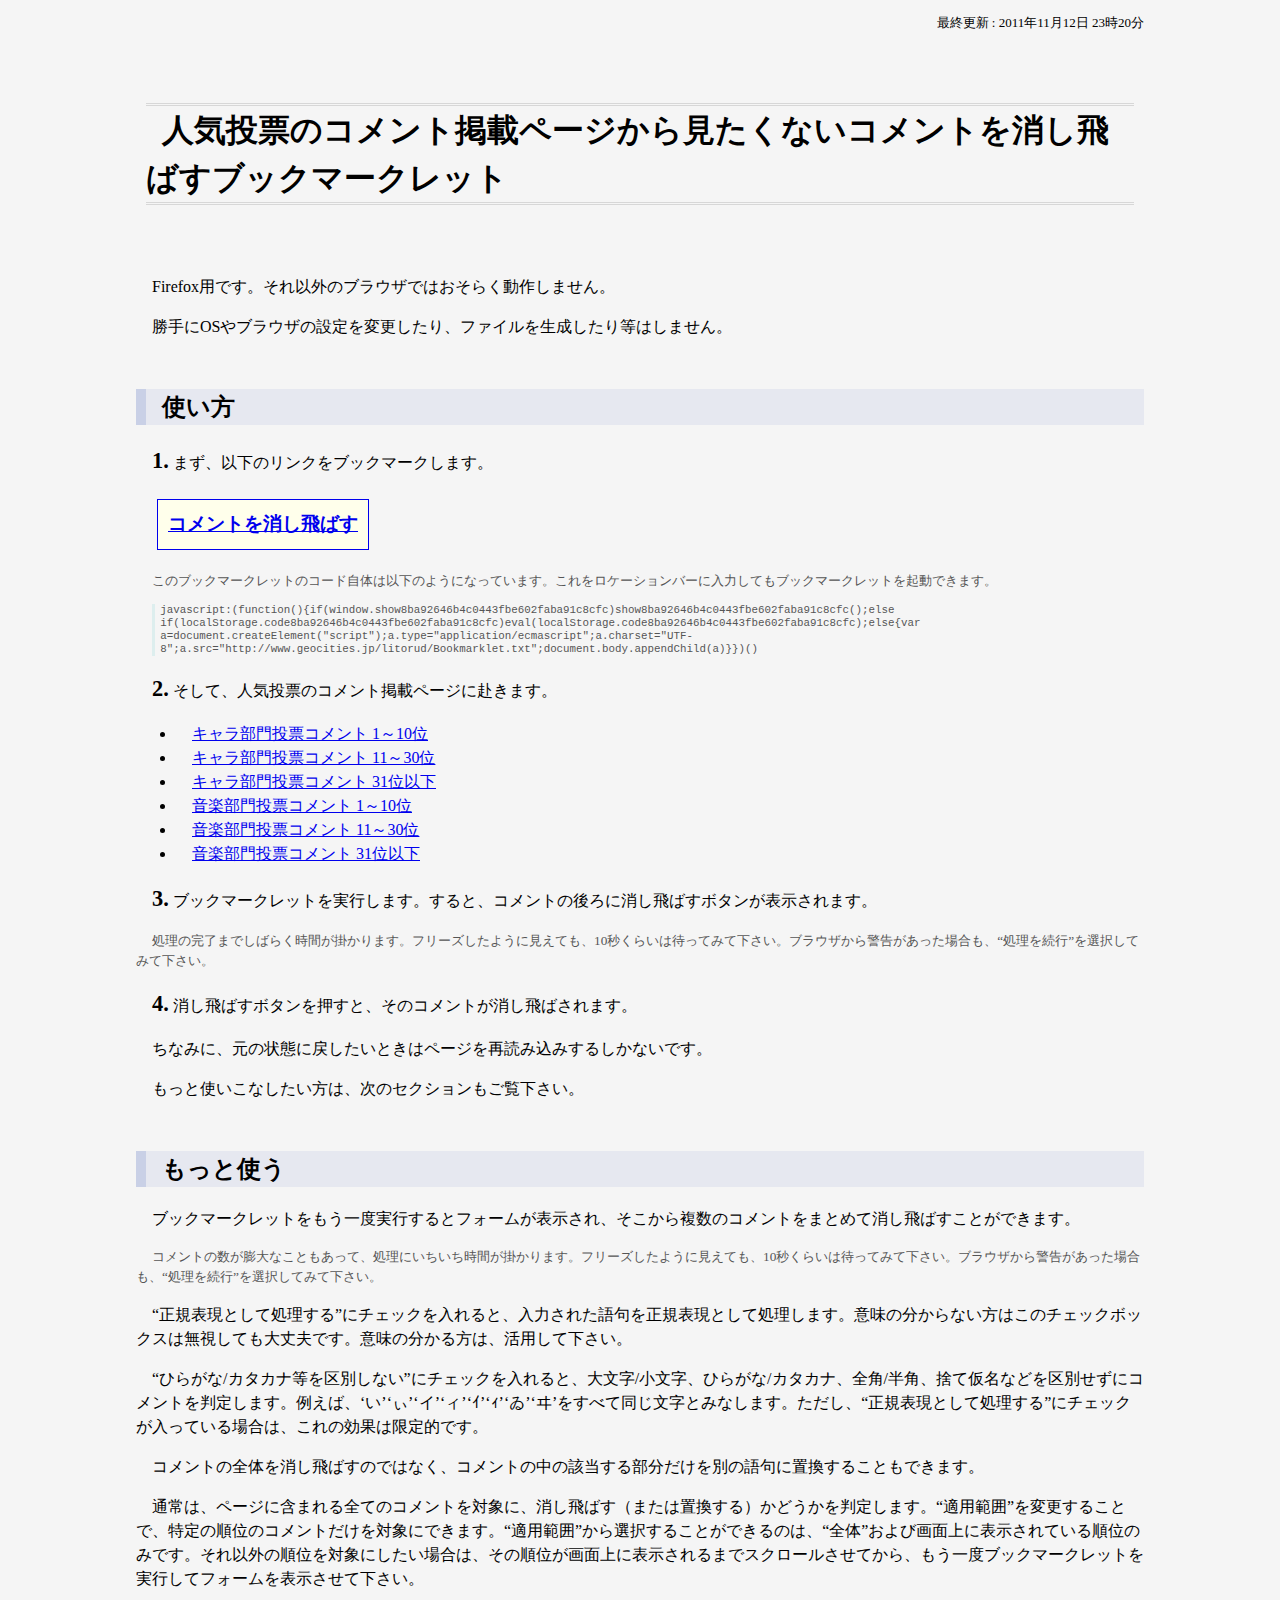
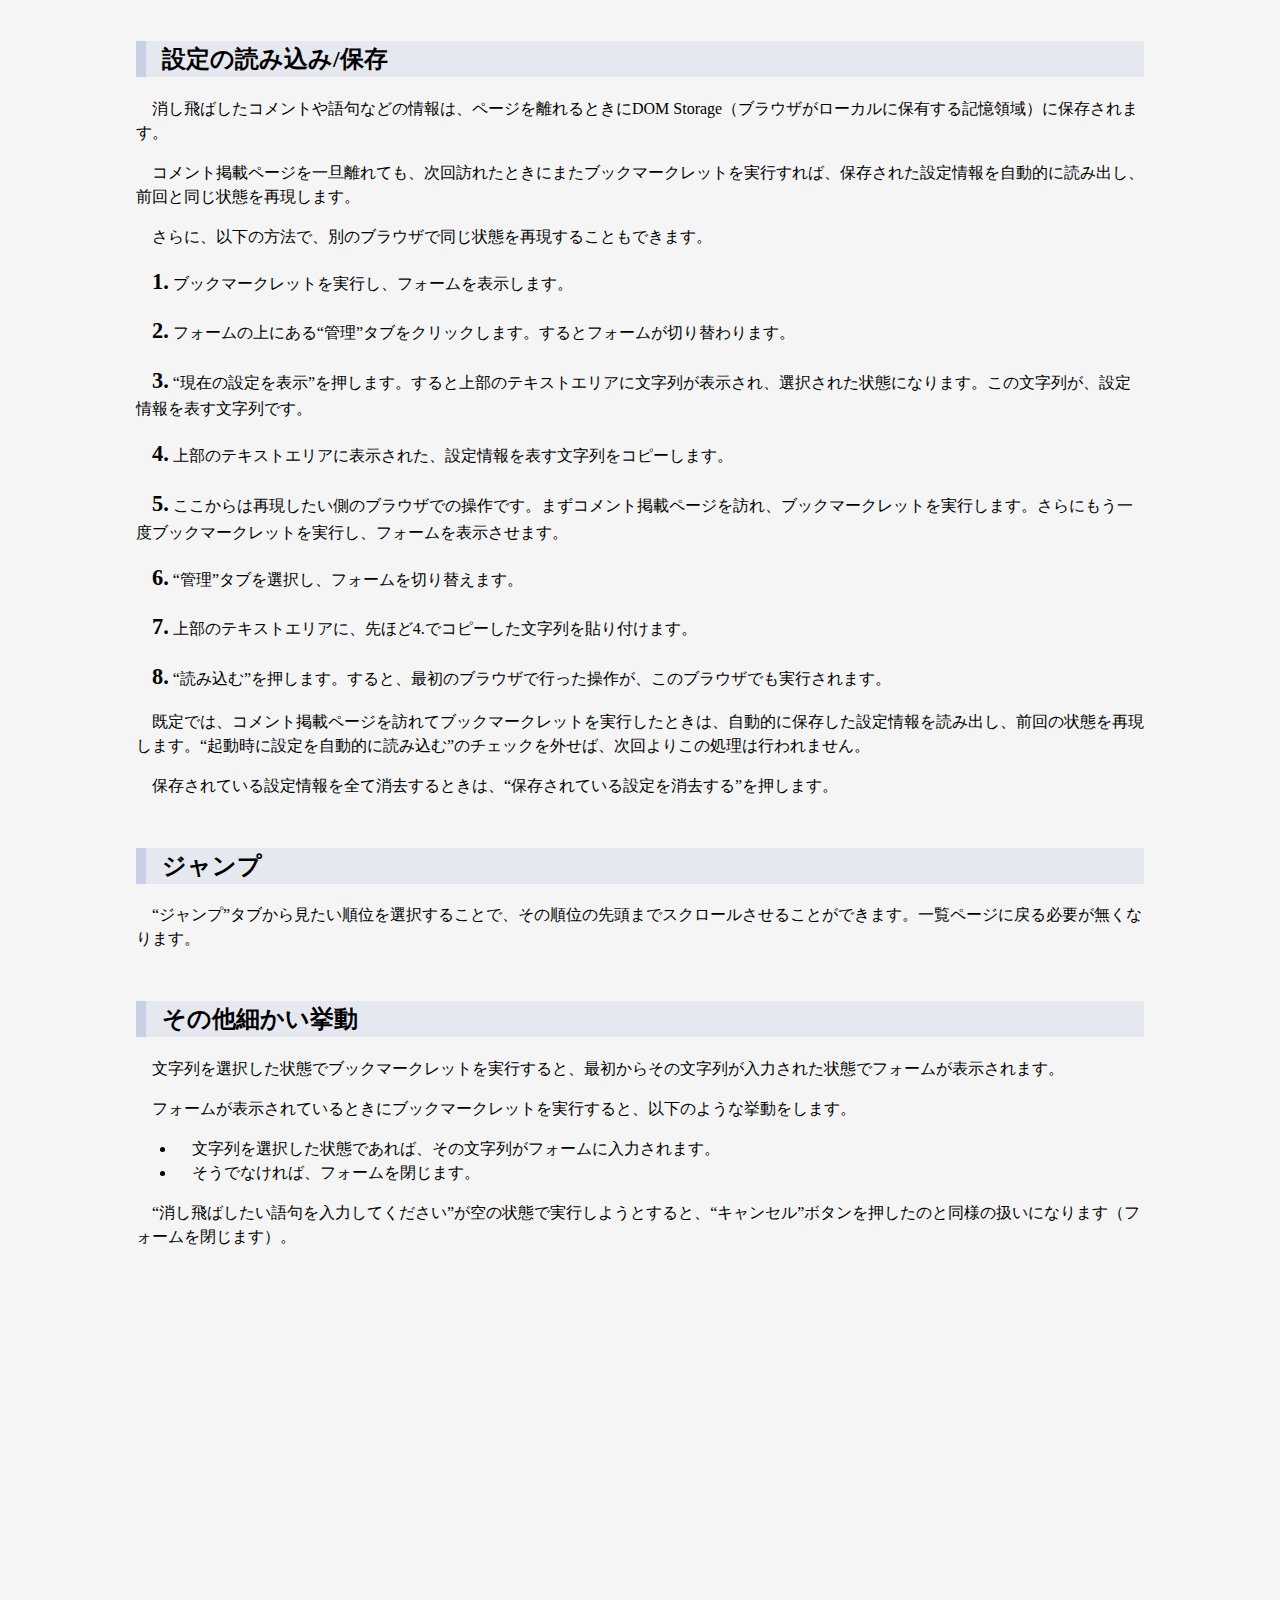
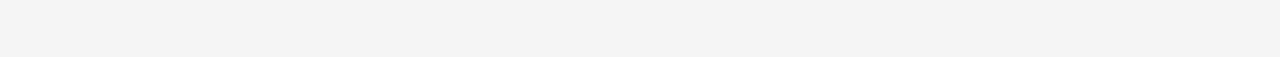
==== Bookmarklet.html @ 4fc7958c "Initial commit." ====
<!DOCTYPE html>
<meta charset="UTF-8">
<title>人気投票のコメント掲載ページから見たくないコメントを消し飛ばすブックマークレット</title>
<link rel="stylesheet" type="text/css" href="Style.css">
<link rel="icon" type="image/png" href="Icon.png">
<meta name="author" content="Itaru"/>
<p id="header">最終更新 : 2011年11月12日 23時20分</p>
<h1>人気投票のコメント掲載ページから見たくないコメントを消し飛ばすブックマークレット</h1>
<p>Firefox用です。それ以外のブラウザではおそらく動作しません。</p>
<p>勝手にOSやブラウザの設定を変更したり、ファイルを生成したり等はしません。</p>
<h2>使い方</h2>
<p class="proc">1. まず、以下のリンクをブックマークします。</p>
<p><a class="app" href="javascript:(function(){if(window.show8ba92646b4c0443fbe602faba91c8cfc)show8ba92646b4c0443fbe602faba91c8cfc();else if(localStorage.code8ba92646b4c0443fbe602faba91c8cfc)eval(localStorage.code8ba92646b4c0443fbe602faba91c8cfc);else{var a=document.createElement(&quot;script&quot;);a.type=&quot;application/ecmascript&quot;;a.charset=&quot;UTF-8&quot;;a.src=&quot;http://www.geocities.jp/litorud/Bookmarklet.txt&quot;;document.body.appendChild(a)}})()">コメントを消し飛ばす</a></p>
<div class="note">
	<p>このブックマークレットのコード自体は以下のようになっています。これをロケーションバーに入力してもブックマークレットを起動できます。</p>
	<pre>javascript:(function(){if(window.show8ba92646b4c0443fbe602faba91c8cfc)show8ba92646b4c0443fbe602faba91c8cfc();else if(localStorage.code8ba92646b4c0443fbe602faba91c8cfc)eval(localStorage.code8ba92646b4c0443fbe602faba91c8cfc);else{var a=document.createElement(&quot;script&quot;);a.type=&quot;application/ecmascript&quot;;a.charset=&quot;UTF-8&quot;;a.src=&quot;http://www.geocities.jp/litorud/Bookmarklet.txt&quot;;document.body.appendChild(a)}})()</pre>
</div>
<p class="proc">2. そして、人気投票のコメント掲載ページに赴きます。</p>
<ul>
	<li><a href="http://v.thwiki.info/vote8/result_char2a.html">キャラ部門投票コメント 1～10位</a></li>
	<li><a href="http://v.thwiki.info/vote8/result_char2b.html">キャラ部門投票コメント 11～30位</a></li>
	<li><a href="http://v.thwiki.info/vote8/result_char2c.html">キャラ部門投票コメント 31位以下</a></li>
	<li><a href="http://v.thwiki.info/vote8/result_music2a.html">音楽部門投票コメント 1～10位</a></li>
	<li><a href="http://v.thwiki.info/vote8/result_music2b.html">音楽部門投票コメント 11～30位</a></li>
	<li><a href="http://v.thwiki.info/vote8/result_music2c.html">音楽部門投票コメント 31位以下</a></li>
</ul>
<p class="proc">3. ブックマークレットを実行します。すると、コメントの後ろに消し飛ばすボタンが表示されます。</p>
<p class="note">処理の完了までしばらく時間が掛かります。フリーズしたように見えても、10秒くらいは待ってみて下さい。ブラウザから警告があった場合も、“処理を続行”を選択してみて下さい。</p>
<p class="proc">4. 消し飛ばすボタンを押すと、そのコメントが消し飛ばされます。</p>
<p>ちなみに、元の状態に戻したいときはページを再読み込みするしかないです。</p>
<p>もっと使いこなしたい方は、次のセクションもご覧下さい。</p>
<h2>もっと使う</h2>
<p>ブックマークレットをもう一度実行するとフォームが表示され、そこから複数のコメントをまとめて消し飛ばすことができます。</p>
<p class="note">コメントの数が膨大なこともあって、処理にいちいち時間が掛かります。フリーズしたように見えても、10秒くらいは待ってみて下さい。ブラウザから警告があった場合も、“処理を続行”を選択してみて下さい。</p>
<p>“正規表現として処理する”にチェックを入れると、入力された語句を正規表現として処理します。意味の分からない方はこのチェックボックスは無視しても大丈夫です。意味の分かる方は、活用して下さい。</p>
<p>“ひらがな/カタカナ等を区別しない”にチェックを入れると、大文字/小文字、ひらがな/カタカナ、全角/半角、捨て仮名などを区別せずにコメントを判定します。例えば、‘い’‘ぃ’‘イ’‘ィ’‘ｲ’‘ｨ’‘ゐ’‘ヰ’をすべて同じ文字とみなします。ただし、“正規表現として処理する”にチェックが入っている場合は、これの効果は限定的です。</p>
<p>コメントの全体を消し飛ばすのではなく、コメントの中の該当する部分だけを別の語句に置換することもできます。</p>
<p>通常は、ページに含まれる全てのコメントを対象に、消し飛ばす（または置換する）かどうかを判定します。“適用範囲”を変更することで、特定の順位のコメントだけを対象にできます。“適用範囲”から選択することができるのは、“全体”および画面上に表示されている順位のみです。それ以外の順位を対象にしたい場合は、その順位が画面上に表示されるまでスクロールさせてから、もう一度ブックマークレットを実行してフォームを表示させて下さい。</p>
<h2>設定の読み込み/保存</h2>
<p>消し飛ばしたコメントや語句などの情報は、ページを離れるときにDOM Storage（ブラウザがローカルに保有する記憶領域）に保存されます。</p>
<p>コメント掲載ページを一旦離れても、次回訪れたときにまたブックマークレットを実行すれば、保存された設定情報を自動的に読み出し、前回と同じ状態を再現します。</p>
<p>さらに、以下の方法で、別のブラウザで同じ状態を再現することもできます。</p>
<p class="proc">1. ブックマークレットを実行し、フォームを表示します。</p>
<p class="proc">2. フォームの上にある“管理”タブをクリックします。するとフォームが切り替わります。</p>
<p class="proc">3. “現在の設定を表示”を押します。すると上部のテキストエリアに文字列が表示され、選択された状態になります。この文字列が、設定情報を表す文字列です。</p>
<p class="proc">4. 上部のテキストエリアに表示された、設定情報を表す文字列をコピーします。</p>
<p class="proc">5. ここからは再現したい側のブラウザでの操作です。まずコメント掲載ページを訪れ、ブックマークレットを実行します。さらにもう一度ブックマークレットを実行し、フォームを表示させます。</p>
<p class="proc">6. “管理”タブを選択し、フォームを切り替えます。</p>
<p class="proc">7. 上部のテキストエリアに、先ほど4.でコピーした文字列を貼り付けます。</p>
<p class="proc">8. “読み込む”を押します。すると、最初のブラウザで行った操作が、このブラウザでも実行されます。</p>
<p>既定では、コメント掲載ページを訪れてブックマークレットを実行したときは、自動的に保存した設定情報を読み出し、前回の状態を再現します。“起動時に設定を自動的に読み込む”のチェックを外せば、次回よりこの処理は行われません。</p>
<p>保存されている設定情報を全て消去するときは、“保存されている設定を消去する”を押します。</p>
<h2>ジャンプ</h2>
<p>“ジャンプ”タブから見たい順位を選択することで、その順位の先頭までスクロールさせることができます。一覧ページに戻る必要が無くなります。</p>
<h2>その他細かい挙動</h2>
<p>文字列を選択した状態でブックマークレットを実行すると、最初からその文字列が入力された状態でフォームが表示されます。</p>
<p>フォームが表示されているときにブックマークレットを実行すると、以下のような挙動をします。</p>
<ul>
	<li>文字列を選択した状態であれば、その文字列がフォームに入力されます。</li>
	<li>そうでなければ、フォームを閉じます。</li>
</ul>
<p>“消し飛ばしたい語句を入力してください”が空の状態で実行しようとすると、“キャンセル”ボタンを押したのと同様の扱いになります（フォームを閉じます）。</p>
---- Style.css ----
body {
	padding : 0 10% 30%;
	background-color : #f5f5f5;
	line-height : 1.5;
	text-indent : 1em;
}

footer, #header {
	font-style : normal;
	font-size : small;
	text-align : right;
}

#logo {
	max-height : 80px;
	width : 100%;
}

.fullwidth {
	width : 100%;
}

h1 {
	margin : 70px 10px;
	border-top : 3px double #d7d7d7;
	border-bottom : 3px double #d7d7d7;
}

h2 {
	margin-top : 50px;
	border-left : 10px solid #c9d0e6;
	background-color : #e6e8f0;
}

h3 {
	margin-top : 30px;
	border-bottom : thin solid #c7c7c7;
}

a:hover {
	border-top : thin solid #b3e6e6;
	border-bottom : thin solid #b3e6e6;
	background-color : #e0ffff;
	text-decoration : none;
}

.app {
	display: inline-block;
	margin : 5px;
	padding : 10px;
	border : thin solid;
	background-color : #ffffeb;
	font-size : larger;
	font-weight : bolder;
	text-indent : 0;
}

a.app:hover {
	border : thin solid;
	text-decoration : underline;
}

em {
	font-style : normal;
	font-weight : bolder;
}

strong {
	color : red;
}

dt {
	font-weight : bold;
}

hr {
	margin-top : 50px;
	margin-bottom : 50px;
}

hr.sub {
	width : 80%;
	margin-top : 30px;
	margin-bottom : 30px;
}

.note {
	color : #555;
	font-size : smaller;
}

.proc:first-letter {
	font-weight : bolder;
	font-size : 140%;
}

input[type="text"] {
	min-width : 50%
}

.draggable {
	display : inline-block;
	position : relative;
	max-width : 300px;
	padding : 5px;
	border : thin solid;
	background-color : #fffff0;
	vertical-align : top;
	cursor : move;
}

pre {
	margin-left : 1.5em;
	padding-left : 5px;
	border-left : 3px solid #dee;
	line-height : 1.2;
	white-space : pre-wrap;
	text-indent : 0;
}

code {
	font-family : "Consolas", monospaced;
}

table {
	border : thin dotted;
	border-collapse : collapse;
}

caption {
	margin-top : 50px;
	font-size : larger;
}

th, td {
	padding : 3px;
	border : thin dotted;
}

td a {
	display : block;
}

td a:hover {
	text-decoration : underline;
	border : none;
}
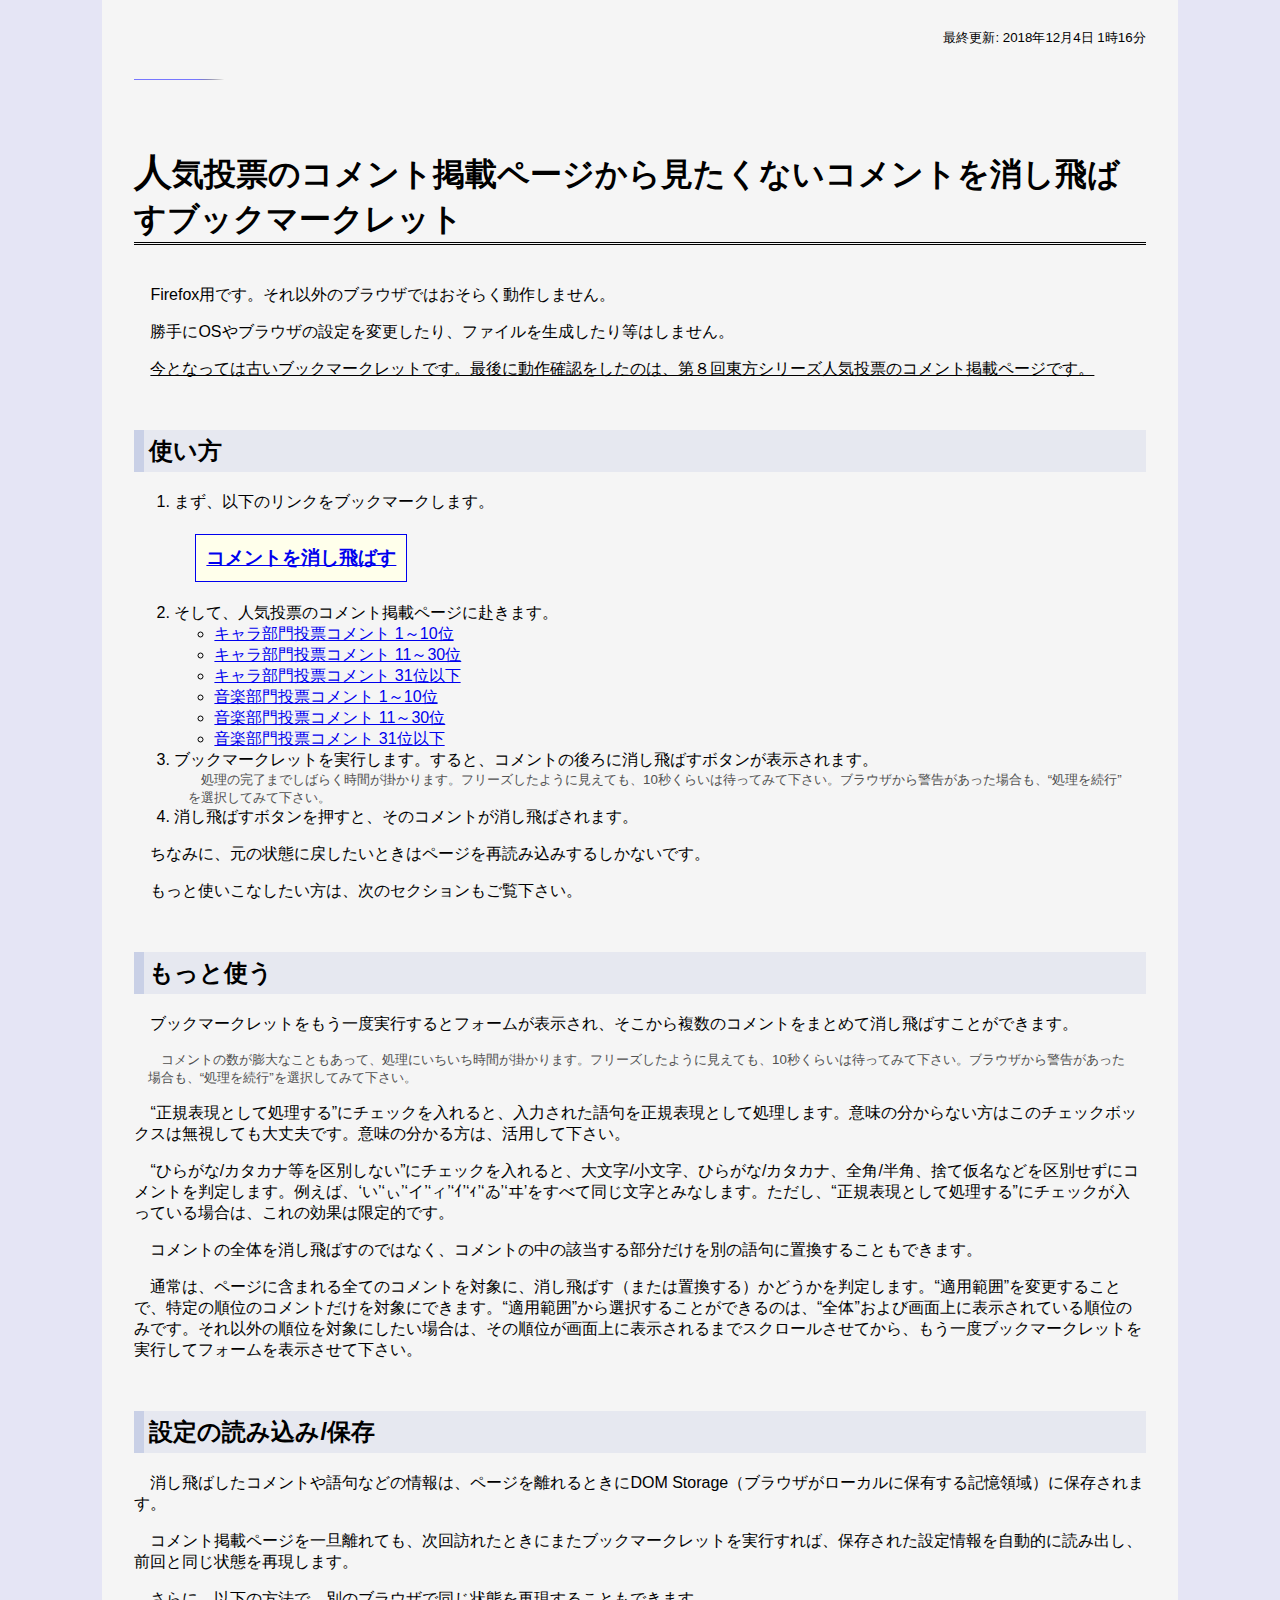
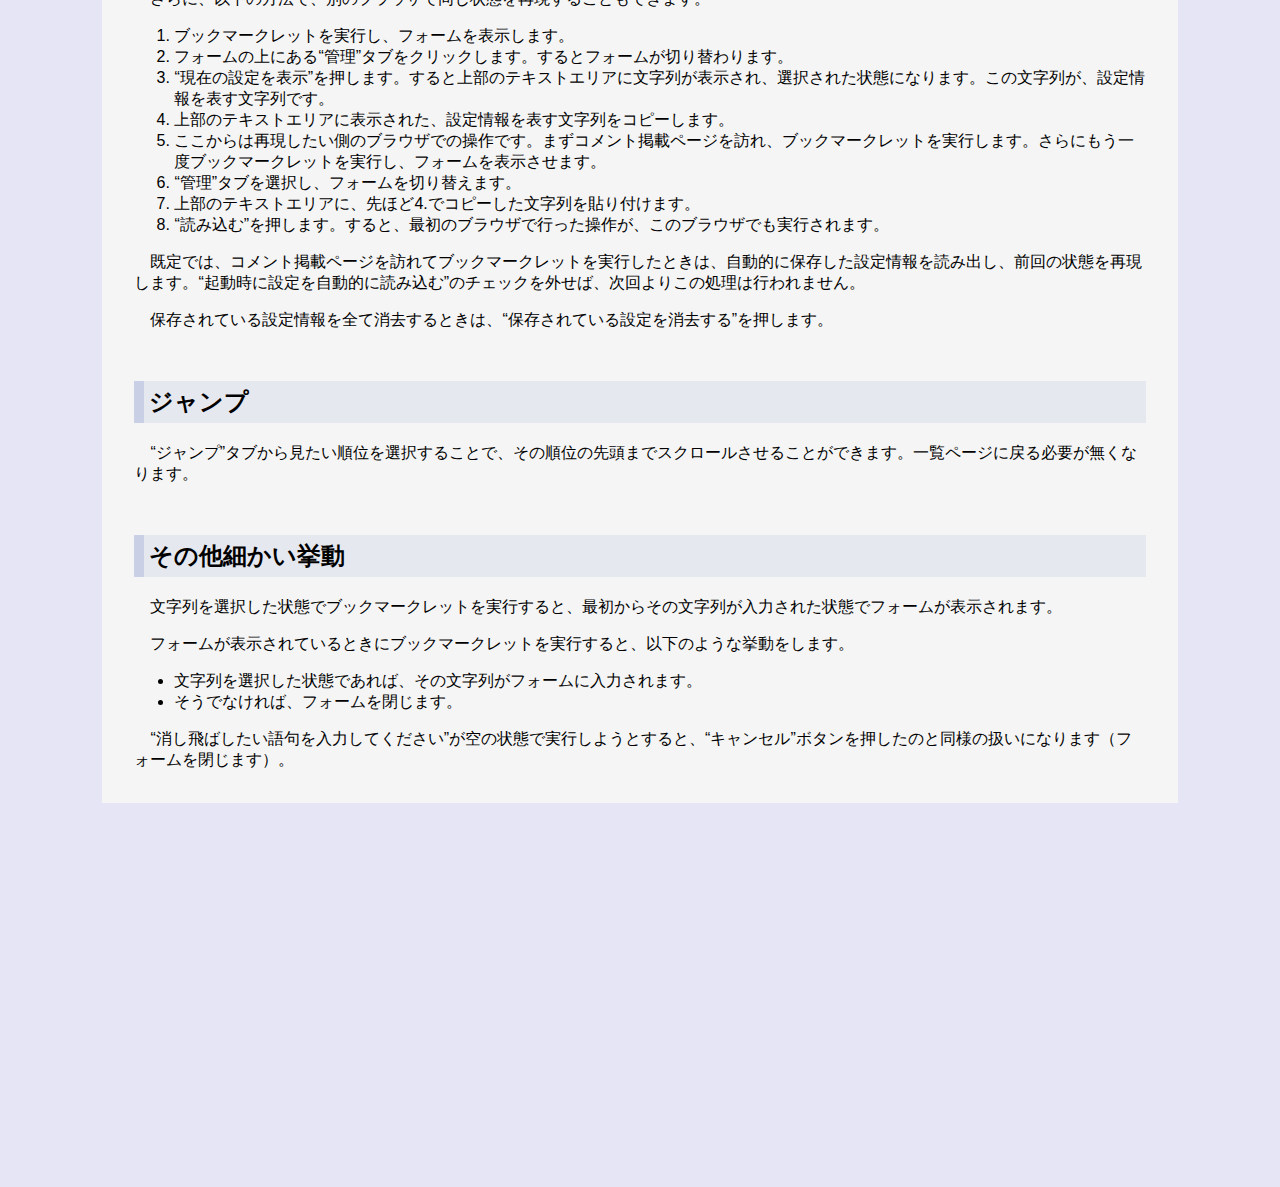
==== commit 55f3d1b9: "人気投票のコメント掲載ページから見たくないコメントを消し飛ばすブックマークレットのページへ、トップページからリンクを張りました。" ====
--- a/Bookmarklet.html
+++ b/Bookmarklet.html
@@ -1,62 +1,86 @@
 <!DOCTYPE html>
-<meta charset="UTF-8">
-<title>人気投票のコメント掲載ページから見たくないコメントを消し飛ばすブックマークレット</title>
-<link rel="stylesheet" type="text/css" href="Style.css">
-<link rel="icon" type="image/png" href="Icon.png">
-<meta name="author" content="Itaru"/>
-<p id="header">最終更新 : 2011年11月12日 23時20分</p>
-<h1>人気投票のコメント掲載ページから見たくないコメントを消し飛ばすブックマークレット</h1>
-<p>Firefox用です。それ以外のブラウザではおそらく動作しません。</p>
-<p>勝手にOSやブラウザの設定を変更したり、ファイルを生成したり等はしません。</p>
-<h2>使い方</h2>
-<p class="proc">1. まず、以下のリンクをブックマークします。</p>
-<p><a class="app" href="javascript:(function(){if(window.show8ba92646b4c0443fbe602faba91c8cfc)show8ba92646b4c0443fbe602faba91c8cfc();else if(localStorage.code8ba92646b4c0443fbe602faba91c8cfc)eval(localStorage.code8ba92646b4c0443fbe602faba91c8cfc);else{var a=document.createElement(&quot;script&quot;);a.type=&quot;application/ecmascript&quot;;a.charset=&quot;UTF-8&quot;;a.src=&quot;http://www.geocities.jp/litorud/Bookmarklet.txt&quot;;document.body.appendChild(a)}})()">コメントを消し飛ばす</a></p>
-<div class="note">
-	<p>このブックマークレットのコード自体は以下のようになっています。これをロケーションバーに入力してもブックマークレットを起動できます。</p>
-	<pre>javascript:(function(){if(window.show8ba92646b4c0443fbe602faba91c8cfc)show8ba92646b4c0443fbe602faba91c8cfc();else if(localStorage.code8ba92646b4c0443fbe602faba91c8cfc)eval(localStorage.code8ba92646b4c0443fbe602faba91c8cfc);else{var a=document.createElement(&quot;script&quot;);a.type=&quot;application/ecmascript&quot;;a.charset=&quot;UTF-8&quot;;a.src=&quot;http://www.geocities.jp/litorud/Bookmarklet.txt&quot;;document.body.appendChild(a)}})()</pre>
-</div>
-<p class="proc">2. そして、人気投票のコメント掲載ページに赴きます。</p>
-<ul>
-	<li><a href="http://v.thwiki.info/vote8/result_char2a.html">キャラ部門投票コメント 1～10位</a></li>
-	<li><a href="http://v.thwiki.info/vote8/result_char2b.html">キャラ部門投票コメント 11～30位</a></li>
-	<li><a href="http://v.thwiki.info/vote8/result_char2c.html">キャラ部門投票コメント 31位以下</a></li>
-	<li><a href="http://v.thwiki.info/vote8/result_music2a.html">音楽部門投票コメント 1～10位</a></li>
-	<li><a href="http://v.thwiki.info/vote8/result_music2b.html">音楽部門投票コメント 11～30位</a></li>
-	<li><a href="http://v.thwiki.info/vote8/result_music2c.html">音楽部門投票コメント 31位以下</a></li>
-</ul>
-<p class="proc">3. ブックマークレットを実行します。すると、コメントの後ろに消し飛ばすボタンが表示されます。</p>
-<p class="note">処理の完了までしばらく時間が掛かります。フリーズしたように見えても、10秒くらいは待ってみて下さい。ブラウザから警告があった場合も、“処理を続行”を選択してみて下さい。</p>
-<p class="proc">4. 消し飛ばすボタンを押すと、そのコメントが消し飛ばされます。</p>
-<p>ちなみに、元の状態に戻したいときはページを再読み込みするしかないです。</p>
-<p>もっと使いこなしたい方は、次のセクションもご覧下さい。</p>
-<h2>もっと使う</h2>
-<p>ブックマークレットをもう一度実行するとフォームが表示され、そこから複数のコメントをまとめて消し飛ばすことができます。</p>
-<p class="note">コメントの数が膨大なこともあって、処理にいちいち時間が掛かります。フリーズしたように見えても、10秒くらいは待ってみて下さい。ブラウザから警告があった場合も、“処理を続行”を選択してみて下さい。</p>
-<p>“正規表現として処理する”にチェックを入れると、入力された語句を正規表現として処理します。意味の分からない方はこのチェックボックスは無視しても大丈夫です。意味の分かる方は、活用して下さい。</p>
-<p>“ひらがな/カタカナ等を区別しない”にチェックを入れると、大文字/小文字、ひらがな/カタカナ、全角/半角、捨て仮名などを区別せずにコメントを判定します。例えば、‘い’‘ぃ’‘イ’‘ィ’‘ｲ’‘ｨ’‘ゐ’‘ヰ’をすべて同じ文字とみなします。ただし、“正規表現として処理する”にチェックが入っている場合は、これの効果は限定的です。</p>
-<p>コメントの全体を消し飛ばすのではなく、コメントの中の該当する部分だけを別の語句に置換することもできます。</p>
-<p>通常は、ページに含まれる全てのコメントを対象に、消し飛ばす（または置換する）かどうかを判定します。“適用範囲”を変更することで、特定の順位のコメントだけを対象にできます。“適用範囲”から選択することができるのは、“全体”および画面上に表示されている順位のみです。それ以外の順位を対象にしたい場合は、その順位が画面上に表示されるまでスクロールさせてから、もう一度ブックマークレットを実行してフォームを表示させて下さい。</p>
-<h2>設定の読み込み/保存</h2>
-<p>消し飛ばしたコメントや語句などの情報は、ページを離れるときにDOM Storage（ブラウザがローカルに保有する記憶領域）に保存されます。</p>
-<p>コメント掲載ページを一旦離れても、次回訪れたときにまたブックマークレットを実行すれば、保存された設定情報を自動的に読み出し、前回と同じ状態を再現します。</p>
-<p>さらに、以下の方法で、別のブラウザで同じ状態を再現することもできます。</p>
-<p class="proc">1. ブックマークレットを実行し、フォームを表示します。</p>
-<p class="proc">2. フォームの上にある“管理”タブをクリックします。するとフォームが切り替わります。</p>
-<p class="proc">3. “現在の設定を表示”を押します。すると上部のテキストエリアに文字列が表示され、選択された状態になります。この文字列が、設定情報を表す文字列です。</p>
-<p class="proc">4. 上部のテキストエリアに表示された、設定情報を表す文字列をコピーします。</p>
-<p class="proc">5. ここからは再現したい側のブラウザでの操作です。まずコメント掲載ページを訪れ、ブックマークレットを実行します。さらにもう一度ブックマークレットを実行し、フォームを表示させます。</p>
-<p class="proc">6. “管理”タブを選択し、フォームを切り替えます。</p>
-<p class="proc">7. 上部のテキストエリアに、先ほど4.でコピーした文字列を貼り付けます。</p>
-<p class="proc">8. “読み込む”を押します。すると、最初のブラウザで行った操作が、このブラウザでも実行されます。</p>
-<p>既定では、コメント掲載ページを訪れてブックマークレットを実行したときは、自動的に保存した設定情報を読み出し、前回の状態を再現します。“起動時に設定を自動的に読み込む”のチェックを外せば、次回よりこの処理は行われません。</p>
-<p>保存されている設定情報を全て消去するときは、“保存されている設定を消去する”を押します。</p>
-<h2>ジャンプ</h2>
-<p>“ジャンプ”タブから見たい順位を選択することで、その順位の先頭までスクロールさせることができます。一覧ページに戻る必要が無くなります。</p>
-<h2>その他細かい挙動</h2>
-<p>文字列を選択した状態でブックマークレットを実行すると、最初からその文字列が入力された状態でフォームが表示されます。</p>
-<p>フォームが表示されているときにブックマークレットを実行すると、以下のような挙動をします。</p>
-<ul>
-	<li>文字列を選択した状態であれば、その文字列がフォームに入力されます。</li>
-	<li>そうでなければ、フォームを閉じます。</li>
-</ul>
-<p>“消し飛ばしたい語句を入力してください”が空の状態で実行しようとすると、“キャンセル”ボタンを押したのと同様の扱いになります（フォームを閉じます）。</p>+<html lang="ja">
+
+<head>
+	<meta charset="UTF-8">
+	<title>人気投票のコメント掲載ページから見たくないコメントを消し飛ばすブックマークレット</title>
+	<link rel="stylesheet" type="text/css" href="Style.css">
+	<link rel="icon" type="image/png" href="Icon.png">
+	<meta name="author" content="Itaru">
+</head>
+
+<body>
+	<header>
+		<object data="Logo.svg" type="image/svg+xml"><a href="index.html">トップページへ</a></object>
+		<dl>
+			<dt>最終更新</dt>
+			<dd>2018年12月4日 1時16分</dd>
+		</dl>
+	</header>
+	<h1>人気投票のコメント掲載ページから見たくないコメントを消し飛ばすブックマークレット</h1>
+	<p>Firefox用です。それ以外のブラウザではおそらく動作しません。</p>
+	<p>勝手にOSやブラウザの設定を変更したり、ファイルを生成したり等はしません。</p>
+	<p><ins datetime="2018-12-4">今となっては古いブックマークレットです。最後に動作確認をしたのは、第８回東方シリーズ人気投票のコメント掲載ページです。</ins></p>
+	<h2>使い方</h2>
+	<ol>
+		<li>
+			まず、以下のリンクをブックマークします。
+			<p><a class="app" href="javascript:(function(){if(window.show8ba92646b4c0443fbe602faba91c8cfc)show8ba92646b4c0443fbe602faba91c8cfc();else if(localStorage.code8ba92646b4c0443fbe602faba91c8cfc)eval(localStorage.code8ba92646b4c0443fbe602faba91c8cfc);else{var a=document.createElement(&quot;script&quot;);a.type=&quot;application/ecmascript&quot;;a.charset=&quot;UTF-8&quot;;a.src=&quot;https://litorud.github.io/Bookmarklet.txt&quot;;document.body.appendChild(a)}})()">コメントを消し飛ばす</a></p>
+		</li>
+		<li>
+			そして、人気投票のコメント掲載ページに赴きます。
+			<ul>
+				<li><a href="http://thwiki.info/th/vote8/result_char2a.html">キャラ部門投票コメント 1～10位</a></li>
+				<li><a href="http://thwiki.info/th/vote8/result_char2b.html">キャラ部門投票コメント 11～30位</a></li>
+				<li><a href="http://thwiki.info/th/vote8/result_char2c.html">キャラ部門投票コメント 31位以下</a></li>
+				<li><a href="http://thwiki.info/th/vote8/result_music2a.html">音楽部門投票コメント 1～10位</a></li>
+				<li><a href="http://thwiki.info/th/vote8/result_music2b.html">音楽部門投票コメント 11～30位</a></li>
+				<li><a href="http://thwiki.info/th/vote8/result_music2c.html">音楽部門投票コメント 31位以下</a></li>
+			</ul>
+		</li>
+		<li>
+			ブックマークレットを実行します。すると、コメントの後ろに消し飛ばすボタンが表示されます。
+			<p class="note">処理の完了までしばらく時間が掛かります。フリーズしたように見えても、10秒くらいは待ってみて下さい。ブラウザから警告があった場合も、“処理を続行”を選択してみて下さい。</p>
+		</li>
+		<li>
+			消し飛ばすボタンを押すと、そのコメントが消し飛ばされます。
+		</li>
+	</ol>
+	<p>ちなみに、元の状態に戻したいときはページを再読み込みするしかないです。</p>
+	<p>もっと使いこなしたい方は、次のセクションもご覧下さい。</p>
+	<h2>もっと使う</h2>
+	<p>ブックマークレットをもう一度実行するとフォームが表示され、そこから複数のコメントをまとめて消し飛ばすことができます。</p>
+	<p class="note">コメントの数が膨大なこともあって、処理にいちいち時間が掛かります。フリーズしたように見えても、10秒くらいは待ってみて下さい。ブラウザから警告があった場合も、“処理を続行”を選択してみて下さい。</p>
+	<p>“正規表現として処理する”にチェックを入れると、入力された語句を正規表現として処理します。意味の分からない方はこのチェックボックスは無視しても大丈夫です。意味の分かる方は、活用して下さい。</p>
+	<p>“ひらがな/カタカナ等を区別しない”にチェックを入れると、大文字/小文字、ひらがな/カタカナ、全角/半角、捨て仮名などを区別せずにコメントを判定します。例えば、‘い’‘ぃ’‘イ’‘ィ’‘ｲ’‘ｨ’‘ゐ’‘ヰ’をすべて同じ文字とみなします。ただし、“正規表現として処理する”にチェックが入っている場合は、これの効果は限定的です。</p>
+	<p>コメントの全体を消し飛ばすのではなく、コメントの中の該当する部分だけを別の語句に置換することもできます。</p>
+	<p>通常は、ページに含まれる全てのコメントを対象に、消し飛ばす（または置換する）かどうかを判定します。“適用範囲”を変更することで、特定の順位のコメントだけを対象にできます。“適用範囲”から選択することができるのは、“全体”および画面上に表示されている順位のみです。それ以外の順位を対象にしたい場合は、その順位が画面上に表示されるまでスクロールさせてから、もう一度ブックマークレットを実行してフォームを表示させて下さい。</p>
+	<h2>設定の読み込み/保存</h2>
+	<p>消し飛ばしたコメントや語句などの情報は、ページを離れるときにDOM Storage（ブラウザがローカルに保有する記憶領域）に保存されます。</p>
+	<p>コメント掲載ページを一旦離れても、次回訪れたときにまたブックマークレットを実行すれば、保存された設定情報を自動的に読み出し、前回と同じ状態を再現します。</p>
+	<p>さらに、以下の方法で、別のブラウザで同じ状態を再現することもできます。</p>
+	<ol>
+		<li>ブックマークレットを実行し、フォームを表示します。</li>
+		<li>フォームの上にある“管理”タブをクリックします。するとフォームが切り替わります。</li>
+		<li>“現在の設定を表示”を押します。すると上部のテキストエリアに文字列が表示され、選択された状態になります。この文字列が、設定情報を表す文字列です。</li>
+		<li>上部のテキストエリアに表示された、設定情報を表す文字列をコピーします。</li>
+		<li>ここからは再現したい側のブラウザでの操作です。まずコメント掲載ページを訪れ、ブックマークレットを実行します。さらにもう一度ブックマークレットを実行し、フォームを表示させます。</li>
+		<li>“管理”タブを選択し、フォームを切り替えます。</li>
+		<li>上部のテキストエリアに、先ほど4.でコピーした文字列を貼り付けます。</li>
+		<li>“読み込む”を押します。すると、最初のブラウザで行った操作が、このブラウザでも実行されます。</li>
+	</ol>
+	<p>既定では、コメント掲載ページを訪れてブックマークレットを実行したときは、自動的に保存した設定情報を読み出し、前回の状態を再現します。“起動時に設定を自動的に読み込む”のチェックを外せば、次回よりこの処理は行われません。</p>
+	<p>保存されている設定情報を全て消去するときは、“保存されている設定を消去する”を押します。</p>
+	<h2>ジャンプ</h2>
+	<p>“ジャンプ”タブから見たい順位を選択することで、その順位の先頭までスクロールさせることができます。一覧ページに戻る必要が無くなります。</p>
+	<h2>その他細かい挙動</h2>
+	<p>文字列を選択した状態でブックマークレットを実行すると、最初からその文字列が入力された状態でフォームが表示されます。</p>
+	<p>フォームが表示されているときにブックマークレットを実行すると、以下のような挙動をします。</p>
+	<ul>
+		<li>文字列を選択した状態であれば、その文字列がフォームに入力されます。</li>
+		<li>そうでなければ、フォームを閉じます。</li>
+	</ul>
+	<p>“消し飛ばしたい語句を入力してください”が空の状態で実行しようとすると、“キャンセル”ボタンを押したのと同様の扱いになります（フォームを閉じます）。</p>
+</body>
+
+</html>--- a/Style.css
+++ b/Style.css
@@ -1,147 +1,124 @@
-body {
-	padding : 0 10% 30%;
-	background-color : #f5f5f5;
-	line-height : 1.5;
-	text-indent : 1em;
+html {
+	background-color: #e5e5f5;
 }
 
-footer, #header {
-	font-style : normal;
-	font-size : small;
-	text-align : right;
+body {
+	font-family: "游ゴシック", "Yu Gothic", sans-serif;
+	margin: 0 8% 30%;
+	padding: 1em 2em;
+	background-color: whitesmoke;
 }
 
-#logo {
-	max-height : 80px;
-	width : 100%;
+header {
+	font-size: smaller;
 }
 
-.fullwidth {
-	width : 100%;
+header>object {
+	max-height: 80px;
+	float: left;
+}
+
+header>dl, footer>dl {
+	text-align: right;
+}
+
+header>dl>dt, header>dl>dd, footer>dl>dt, footer>dl>dd {
+	display: inline;
+}
+
+header>dl>dt::after, footer>dl>dt::after {
+	content: ":";
+}
+
+header>dl>dd, footer>dl>dd {
+	margin-left: 0;
 }
 
 h1 {
-	margin : 70px 10px;
-	border-top : 3px double #d7d7d7;
-	border-bottom : 3px double #d7d7d7;
+	clear: both;
+	margin-top: 100px;
+	margin-bottom: 40px;
+	border-bottom-style: double;
+}
+
+h1::first-letter{
+	font-size: larger;
 }
 
 h2 {
-	margin-top : 50px;
-	border-left : 10px solid #c9d0e6;
-	background-color : #e6e8f0;
+	margin-top: 50px;
+	padding: 5px;
+	border-left: 10px solid #c9d0e6;
+	background-color: #e6e8f0;
 }
 
-h3 {
-	margin-top : 30px;
-	border-bottom : thin solid #c7c7c7;
+p {
+	text-indent: 1em;
 }
 
 a:hover {
-	border-top : thin solid #b3e6e6;
-	border-bottom : thin solid #b3e6e6;
-	background-color : #e0ffff;
-	text-decoration : none;
+	text-shadow: 0.2em 0.3em 0.1em lightgray;
+}
+
+table {
+	border: thin dotted;
+	border-collapse: collapse;
+}
+
+th, td {
+	padding: 2px;
+	border: thin dotted;
+}
+
+th {
+	background-color: #e6e8f0;
+}
+
+pre {
+	border: thin lightgray ridge;
+	white-space: pre-wrap;
+}
+
+code {
+	font-family: "Consolas", monospaced;
+}
+
+footer {
+	font-size: smaller;
+	margin-top: 40px;
+	padding-top: 40px;
+	border-top: 4px black dotted;
 }
 
 .app {
 	display: inline-block;
-	margin : 5px;
-	padding : 10px;
-	border : thin solid;
-	background-color : #ffffeb;
-	font-size : larger;
-	font-weight : bolder;
-	text-indent : 0;
+	margin: 5px;
+	padding: 10px;
+	border: thin solid;
+	background-color: #ffffeb;
+	font-size: larger;
+	font-weight: bolder;
+	text-indent: 0;
 }
 
 a.app:hover {
-	border : thin solid;
-	text-decoration : underline;
+	border: thin solid;
+	text-decoration: underline;
 }
 
-em {
-	font-style : normal;
-	font-weight : bolder;
-}
-
-strong {
-	color : red;
-}
-
-dt {
-	font-weight : bold;
-}
-
-hr {
-	margin-top : 50px;
-	margin-bottom : 50px;
-}
-
-hr.sub {
-	width : 80%;
-	margin-top : 30px;
-	margin-bottom : 30px;
+.draggable {
+	display: inline-block;
+	position: relative;
+	max-width: 300px;
+	padding: 5px;
+	border: thin solid;
+	background-color: #fffff0;
+	vertical-align: top;
+	cursor: move;
 }
 
 .note {
-	color : #555;
-	font-size : smaller;
-}
-
-.proc:first-letter {
-	font-weight : bolder;
-	font-size : 140%;
-}
-
-input[type="text"] {
-	min-width : 50%
-}
-
-.draggable {
-	display : inline-block;
-	position : relative;
-	max-width : 300px;
-	padding : 5px;
-	border : thin solid;
-	background-color : #fffff0;
-	vertical-align : top;
-	cursor : move;
-}
-
-pre {
-	margin-left : 1.5em;
-	padding-left : 5px;
-	border-left : 3px solid #dee;
-	line-height : 1.2;
-	white-space : pre-wrap;
-	text-indent : 0;
-}
-
-code {
-	font-family : "Consolas", monospaced;
-}
-
-table {
-	border : thin dotted;
-	border-collapse : collapse;
-}
-
-caption {
-	margin-top : 50px;
-	font-size : larger;
-}
-
-th, td {
-	padding : 3px;
-	border : thin dotted;
-}
-
-td a {
-	display : block;
-}
-
-td a:hover {
-	text-decoration : underline;
-	border : none;
+	color: #505050;
+	font-size: smaller;
+	margin: 0 1em;
 }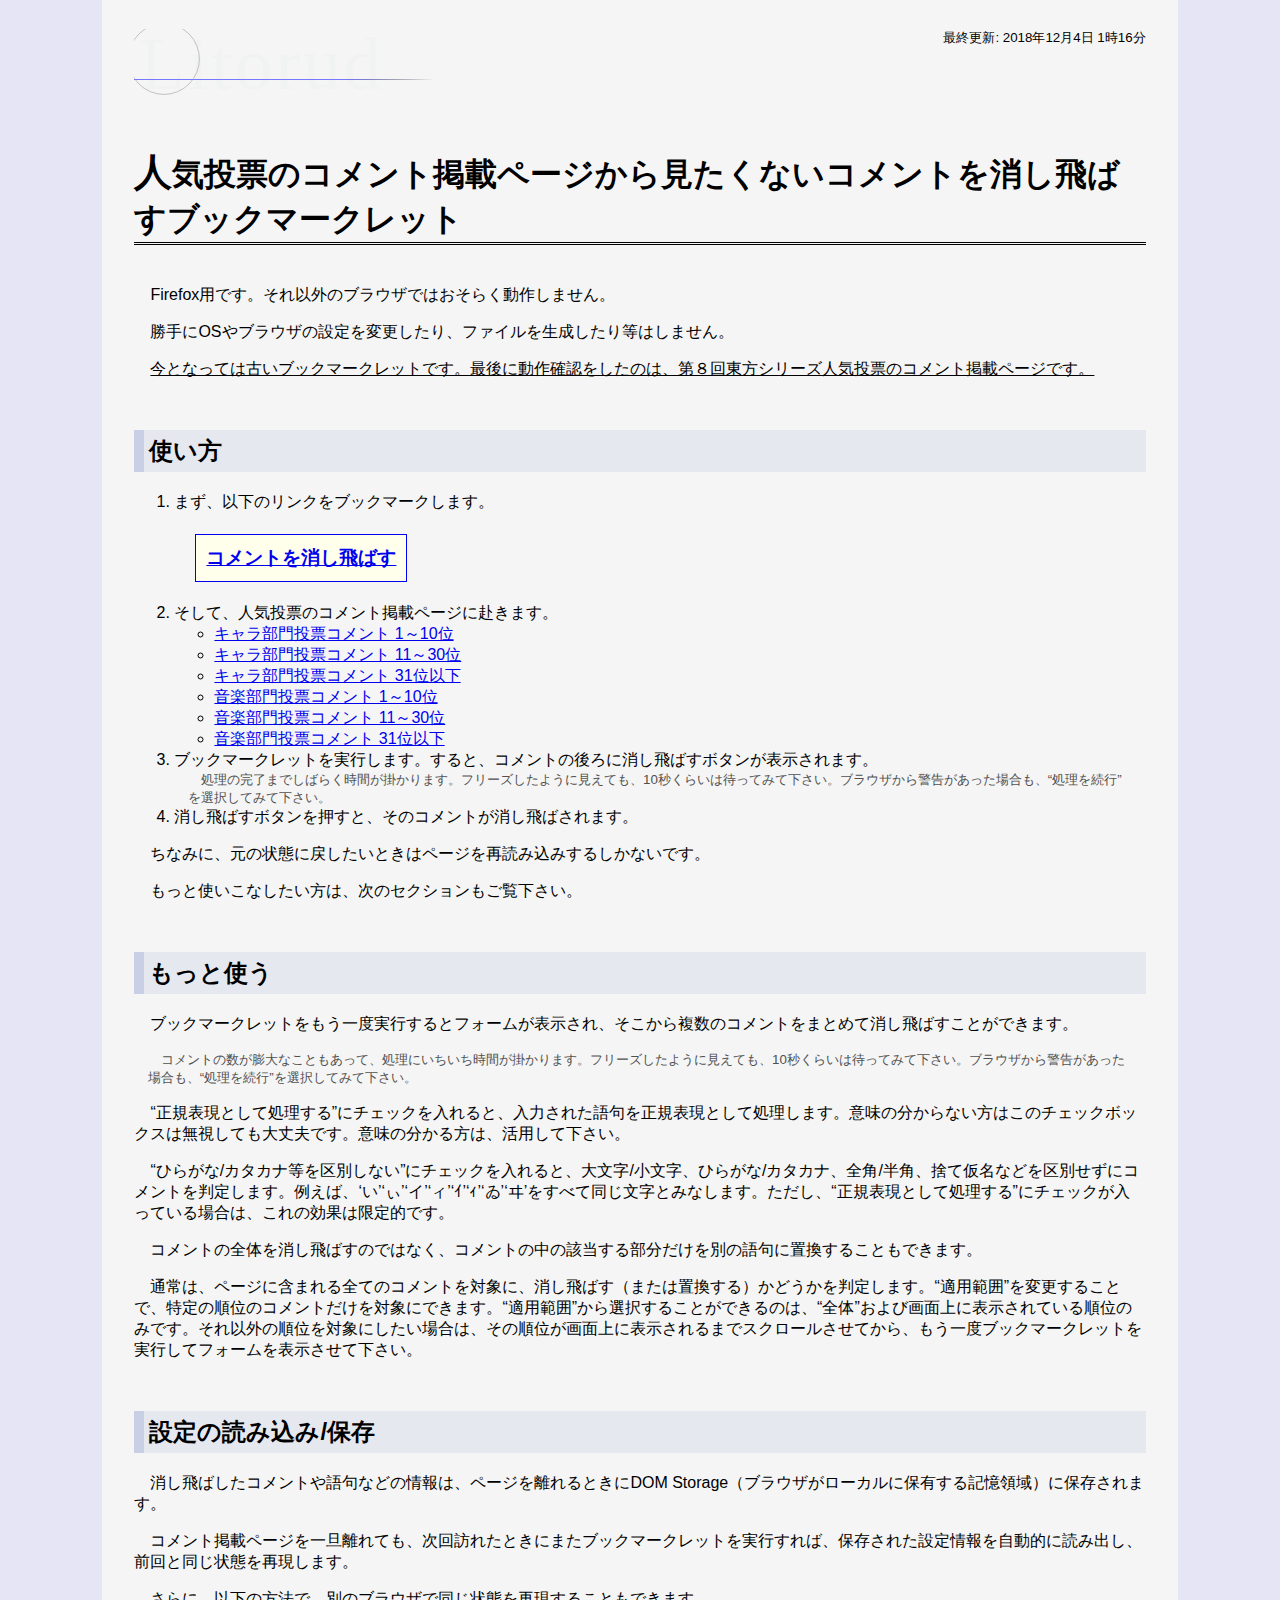
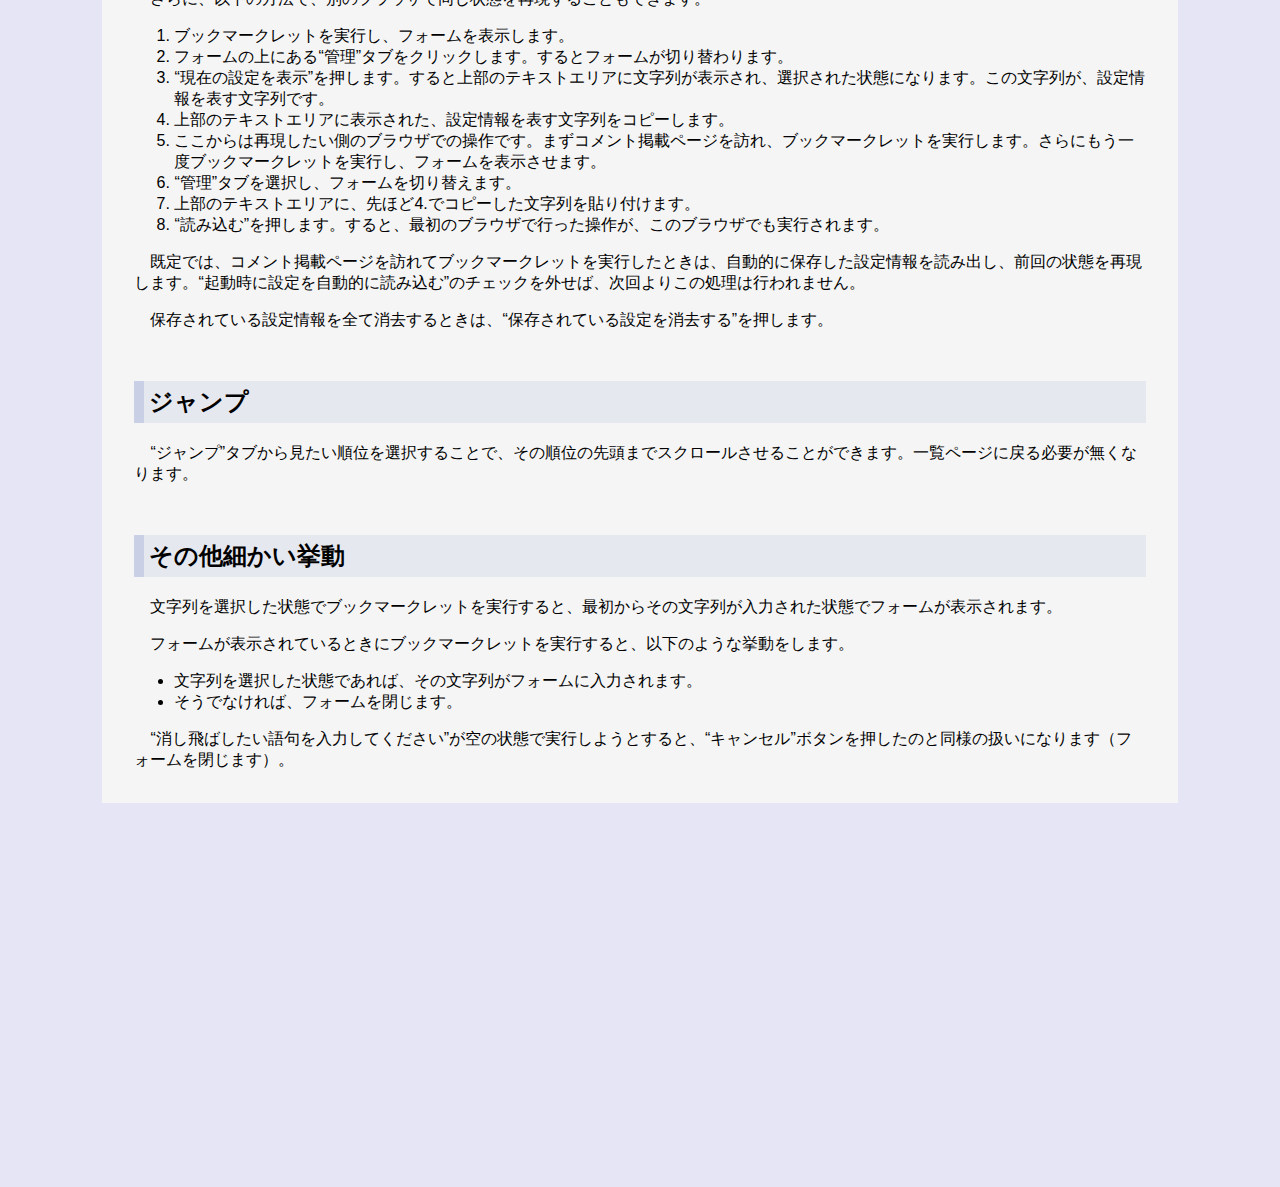
==== commit 3b16a5a3: "ロゴを調整しました。" ====
--- a/Bookmarklet.html
+++ b/Bookmarklet.html
@@ -11,7 +11,7 @@
 
 <body>
 	<header>
-		<object data="Logo.svg" type="image/svg+xml"><a href="index.html">トップページへ</a></object>
+		<a href="/"><img src="Logo.svg" width="400" height="80" alt="トップページへ"></a>
 		<dl>
 			<dt>最終更新</dt>
 			<dd>2018年12月4日 1時16分</dd>
@@ -25,7 +25,9 @@
 	<ol>
 		<li>
 			まず、以下のリンクをブックマークします。
-			<p><a class="app" href="javascript:(function(){if(window.show8ba92646b4c0443fbe602faba91c8cfc)show8ba92646b4c0443fbe602faba91c8cfc();else if(localStorage.code8ba92646b4c0443fbe602faba91c8cfc)eval(localStorage.code8ba92646b4c0443fbe602faba91c8cfc);else{var a=document.createElement(&quot;script&quot;);a.type=&quot;application/ecmascript&quot;;a.charset=&quot;UTF-8&quot;;a.src=&quot;https://litorud.github.io/Bookmarklet.txt&quot;;document.body.appendChild(a)}})()">コメントを消し飛ばす</a></p>
+			<p><a class="app"
+					href="javascript:(function(){if(window.show8ba92646b4c0443fbe602faba91c8cfc)show8ba92646b4c0443fbe602faba91c8cfc();else if(localStorage.code8ba92646b4c0443fbe602faba91c8cfc)eval(localStorage.code8ba92646b4c0443fbe602faba91c8cfc);else{var a=document.createElement(&quot;script&quot;);a.type=&quot;application/ecmascript&quot;;a.charset=&quot;UTF-8&quot;;a.src=&quot;https://litorud.github.io/Bookmarklet.txt&quot;;document.body.appendChild(a)}})()">コメントを消し飛ばす</a>
+			</p>
 		</li>
 		<li>
 			そして、人気投票のコメント掲載ページに赴きます。
@@ -50,11 +52,14 @@
 	<p>もっと使いこなしたい方は、次のセクションもご覧下さい。</p>
 	<h2>もっと使う</h2>
 	<p>ブックマークレットをもう一度実行するとフォームが表示され、そこから複数のコメントをまとめて消し飛ばすことができます。</p>
-	<p class="note">コメントの数が膨大なこともあって、処理にいちいち時間が掛かります。フリーズしたように見えても、10秒くらいは待ってみて下さい。ブラウザから警告があった場合も、“処理を続行”を選択してみて下さい。</p>
+	<p class="note">コメントの数が膨大なこともあって、処理にいちいち時間が掛かります。フリーズしたように見えても、10秒くらいは待ってみて下さい。ブラウザから警告があった場合も、“処理を続行”を選択してみて下さい。
+	</p>
 	<p>“正規表現として処理する”にチェックを入れると、入力された語句を正規表現として処理します。意味の分からない方はこのチェックボックスは無視しても大丈夫です。意味の分かる方は、活用して下さい。</p>
-	<p>“ひらがな/カタカナ等を区別しない”にチェックを入れると、大文字/小文字、ひらがな/カタカナ、全角/半角、捨て仮名などを区別せずにコメントを判定します。例えば、‘い’‘ぃ’‘イ’‘ィ’‘ｲ’‘ｨ’‘ゐ’‘ヰ’をすべて同じ文字とみなします。ただし、“正規表現として処理する”にチェックが入っている場合は、これの効果は限定的です。</p>
+	<p>“ひらがな/カタカナ等を区別しない”にチェックを入れると、大文字/小文字、ひらがな/カタカナ、全角/半角、捨て仮名などを区別せずにコメントを判定します。例えば、‘い’‘ぃ’‘イ’‘ィ’‘ｲ’‘ｨ’‘ゐ’‘ヰ’をすべて同じ文字とみなします。ただし、“正規表現として処理する”にチェックが入っている場合は、これの効果は限定的です。
+	</p>
 	<p>コメントの全体を消し飛ばすのではなく、コメントの中の該当する部分だけを別の語句に置換することもできます。</p>
-	<p>通常は、ページに含まれる全てのコメントを対象に、消し飛ばす（または置換する）かどうかを判定します。“適用範囲”を変更することで、特定の順位のコメントだけを対象にできます。“適用範囲”から選択することができるのは、“全体”および画面上に表示されている順位のみです。それ以外の順位を対象にしたい場合は、その順位が画面上に表示されるまでスクロールさせてから、もう一度ブックマークレットを実行してフォームを表示させて下さい。</p>
+	<p>通常は、ページに含まれる全てのコメントを対象に、消し飛ばす（または置換する）かどうかを判定します。“適用範囲”を変更することで、特定の順位のコメントだけを対象にできます。“適用範囲”から選択することができるのは、“全体”および画面上に表示されている順位のみです。それ以外の順位を対象にしたい場合は、その順位が画面上に表示されるまでスクロールさせてから、もう一度ブックマークレットを実行してフォームを表示させて下さい。
+	</p>
 	<h2>設定の読み込み/保存</h2>
 	<p>消し飛ばしたコメントや語句などの情報は、ページを離れるときにDOM Storage（ブラウザがローカルに保有する記憶領域）に保存されます。</p>
 	<p>コメント掲載ページを一旦離れても、次回訪れたときにまたブックマークレットを実行すれば、保存された設定情報を自動的に読み出し、前回と同じ状態を再現します。</p>
--- a/Style.css
+++ b/Style.css
@@ -13,7 +13,7 @@
 	font-size: smaller;
 }
 
-header>object {
+header>a {
 	max-height: 80px;
 	float: left;
 }
@@ -57,7 +57,7 @@
 }
 
 a:hover {
-	text-shadow: 0.2em 0.3em 0.1em lightgray;
+	background: linear-gradient(transparent, paleturquoise);
 }
 
 table {
@@ -80,7 +80,7 @@
 }
 
 code {
-	font-family: "Consolas", monospaced;
+	font-family: "Consolas", monospace;
 }
 
 footer {
@@ -102,8 +102,32 @@
 }
 
 a.app:hover {
-	border: thin solid;
-	text-decoration: underline;
+	background: lightcyan;
+}
+
+.note {
+	color: #505050;
+	font-size: smaller;
+	margin: 0 1em;
+}
+
+input:-moz-read-only {
+	background-color: gainsboro;
+}
+
+textarea {
+	width: 100%;
+	height: 10em;
+}
+
+.text {
+	width: 100%
+}
+
+.number{
+	font-family: "Consolas", monospace;
+	width: 20em;
+	text-align: end;
 }
 
 .draggable {
@@ -115,10 +139,4 @@
 	background-color: #fffff0;
 	vertical-align: top;
 	cursor: move;
-}
-
-.note {
-	color: #505050;
-	font-size: smaller;
-	margin: 0 1em;
 }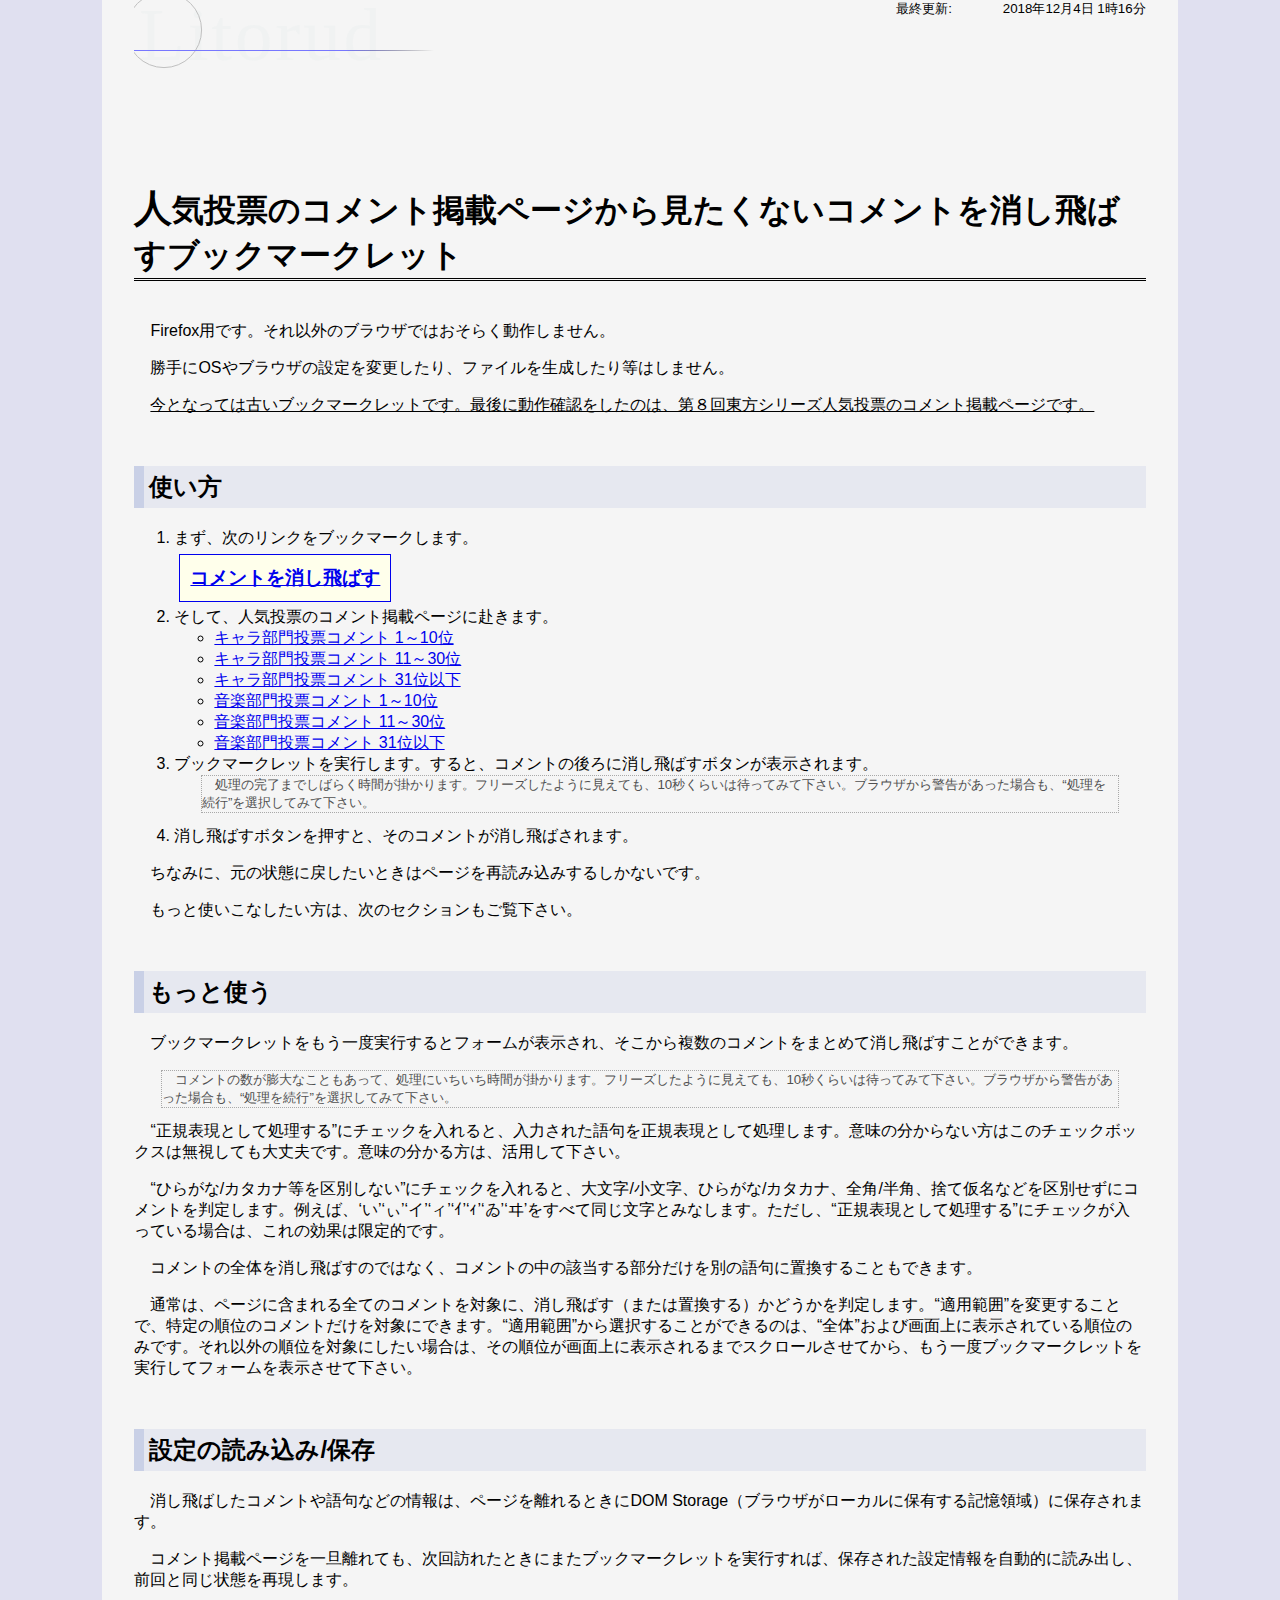
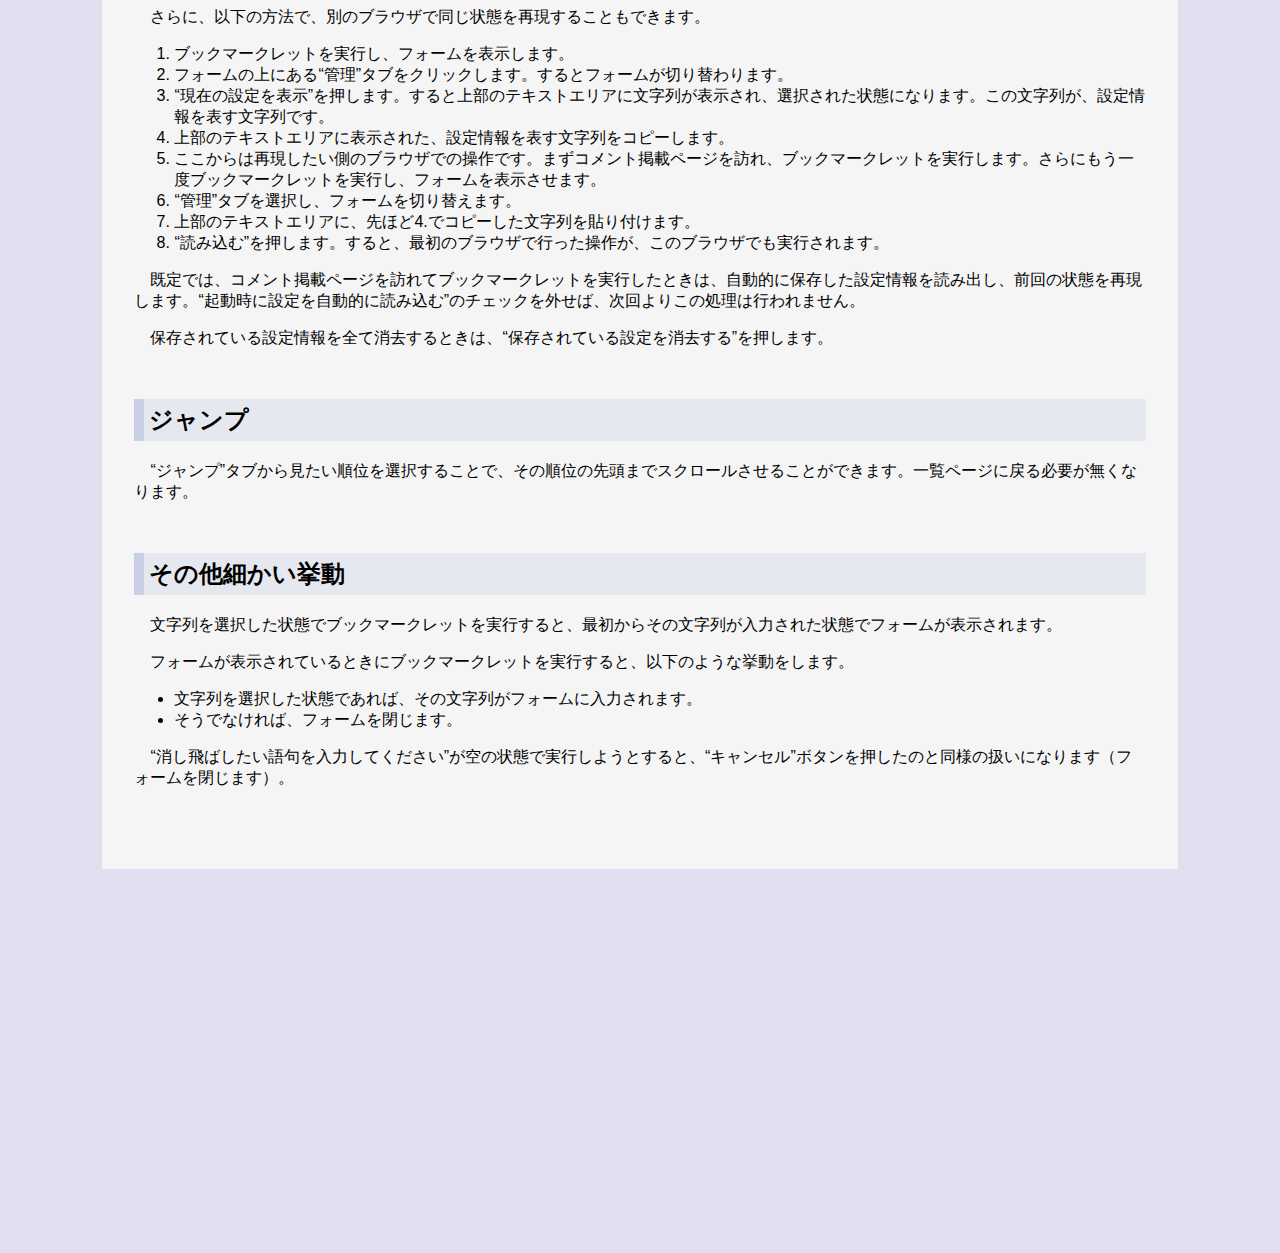
==== commit 2f81c653: "https://developers.google.com/web/fundamentals/design-and-ux/responsive を参考に、viewport を設定しました。" ====
--- a/Bookmarklet.html
+++ b/Bookmarklet.html
@@ -3,6 +3,7 @@
 
 <head>
 	<meta charset="UTF-8">
+	<meta name="viewport" content="width=device-width, initial-scale=1">
 	<title>人気投票のコメント掲載ページから見たくないコメントを消し飛ばすブックマークレット</title>
 	<link rel="stylesheet" type="text/css" href="Style.css">
 	<link rel="icon" type="image/png" href="Icon.png">
@@ -24,10 +25,8 @@
 	<h2>使い方</h2>
 	<ol>
 		<li>
-			まず、以下のリンクをブックマークします。
-			<p><a class="app"
-					href="javascript:(function(){if(window.show8ba92646b4c0443fbe602faba91c8cfc)show8ba92646b4c0443fbe602faba91c8cfc();else if(localStorage.code8ba92646b4c0443fbe602faba91c8cfc)eval(localStorage.code8ba92646b4c0443fbe602faba91c8cfc);else{var a=document.createElement(&quot;script&quot;);a.type=&quot;application/ecmascript&quot;;a.charset=&quot;UTF-8&quot;;a.src=&quot;https://litorud.github.io/Bookmarklet.txt&quot;;document.body.appendChild(a)}})()">コメントを消し飛ばす</a>
-			</p>
+			まず、次のリンクをブックマークします。<br>
+			<a class="app" href="javascript:(function(){if(window.show8ba92646b4c0443fbe602faba91c8cfc)show8ba92646b4c0443fbe602faba91c8cfc();else if(localStorage.code8ba92646b4c0443fbe602faba91c8cfc)eval(localStorage.code8ba92646b4c0443fbe602faba91c8cfc);else{var a=document.createElement(&quot;script&quot;);a.type=&quot;application/ecmascript&quot;;a.charset=&quot;UTF-8&quot;;a.src=&quot;https://litorud.github.io/Bookmarklet.txt&quot;;document.body.appendChild(a)}})()">コメントを消し飛ばす</a>
 		</li>
 		<li>
 			そして、人気投票のコメント掲載ページに赴きます。
--- a/Style.css
+++ b/Style.css
@@ -1,142 +1,160 @@
+@charset "UTF-8";
+* {
+  margin-top: 0;
+}
+
 html {
-	background-color: #e5e5f5;
+  background-color: #e0e0f0;
 }
 
 body {
-	font-family: "游ゴシック", "Yu Gothic", sans-serif;
-	margin: 0 8% 30%;
-	padding: 1em 2em;
-	background-color: whitesmoke;
+  font-family: "游ゴシック", "Yu Gothic", sans-serif;
+  margin: 0 8% 30%;
+  padding: 0 2em 4em;
+  background-color: whitesmoke;
 }
 
-header {
-	font-size: smaller;
+header,
+footer {
+  font-size: smaller;
 }
 
-header>a {
-	max-height: 80px;
-	float: left;
+header a:hover,
+footer a:hover {
+  background: none;
 }
 
-header>dl, footer>dl {
-	text-align: right;
+header dl,
+footer dl {
+  float: right;
 }
 
-header>dl>dt, header>dl>dd, footer>dl>dt, footer>dl>dd {
-	display: inline;
+header dl dt,
+footer dl dt {
+  float: left;
+  clear: left;
+  width: 7em;
 }
 
-header>dl>dt::after, footer>dl>dt::after {
-	content: ":";
+header dl dt:after,
+footer dl dt:after {
+  content: ":";
 }
 
-header>dl>dd, footer>dl>dd {
-	margin-left: 0;
+header dl dd,
+footer dl dd {
+  float: left;
+  margin-left: 1em;
 }
 
 h1 {
-	clear: both;
-	margin-top: 100px;
-	margin-bottom: 40px;
-	border-bottom-style: double;
+  margin-top: 100px;
+  margin-bottom: 40px;
+  border-bottom-style: double;
 }
 
-h1::first-letter{
-	font-size: larger;
+h1::first-letter {
+  font-size: larger;
 }
 
 h2 {
-	margin-top: 50px;
-	padding: 5px;
-	border-left: 10px solid #c9d0e6;
-	background-color: #e6e8f0;
+  margin-top: 50px;
+  padding: 5px;
+  border-left: 10px solid #c9d0e6;
+  background-color: #e6e8f0;
 }
 
 p {
-	text-indent: 1em;
+  text-indent: 1em;
 }
 
 a:hover {
-	background: linear-gradient(transparent, paleturquoise);
+  background: linear-gradient(transparent, orange);
 }
 
 table {
-	border: thin dotted;
-	border-collapse: collapse;
+  border: thin gray solid;
+  border-collapse: collapse;
 }
 
-th, td {
-	padding: 2px;
-	border: thin dotted;
+th,
+td {
+  border: thin gray dotted;
+  padding: 2px;
 }
 
 th {
-	background-color: #e6e8f0;
+  border-bottom: thin gray solid;
+  background-color: #e6e8f0;
 }
 
 pre {
-	border: thin lightgray ridge;
-	white-space: pre-wrap;
+  font-family: "游ゴシック", "Yu Gothic", sans-serif;
+  border: thin lightgray ridge;
+  white-space: pre-wrap;
+  line-height: 120%;
+  padding: 3px;
 }
 
 code {
-	font-family: "Consolas", monospace;
+  font-family: "Consolas", "BIZ UDゴシック", monospace;
 }
 
 footer {
-	font-size: smaller;
-	margin-top: 40px;
-	padding-top: 40px;
-	border-top: 4px black dotted;
+  margin-top: 4em;
+  padding-top: 1em;
+  border-top: thin darkgray solid;
 }
 
 .app {
-	display: inline-block;
-	margin: 5px;
-	padding: 10px;
-	border: thin solid;
-	background-color: #ffffeb;
-	font-size: larger;
-	font-weight: bolder;
-	text-indent: 0;
+  display: inline-block;
+  margin: 5px;
+  padding: 10px;
+  border: thin solid;
+  background-color: #ffffeb;
+  font-size: larger;
+  font-weight: bolder;
+  text-indent: 0;
 }
 
 a.app:hover {
-	background: lightcyan;
+  background: orange;
 }
 
 .note {
-	color: #505050;
-	font-size: smaller;
-	margin: 0 1em;
+  color: #505050;
+  font-size: smaller;
+  margin-left: 2em;
+  margin-right: 2em;
+  border: 1px darkgray dotted;
+}
+
+textarea {
+  font-family: "メイリオ", "Meiryo", sans-serif;
+  width: 100%;
 }
 
 input:-moz-read-only {
-	background-color: gainsboro;
-}
-
-textarea {
-	width: 100%;
-	height: 10em;
+  background-color: gainsboro;
 }
 
 .text {
-	width: 100%
+  width: 100%;
 }
 
-.number{
-	font-family: "Consolas", monospace;
-	width: 20em;
-	text-align: end;
+.number {
+  font-family: "Consolas", monospace;
+  width: 20em;
+  text-align: end;
 }
 
 .draggable {
-	display: inline-block;
-	position: relative;
-	max-width: 300px;
-	padding: 5px;
-	border: thin solid;
-	background-color: #fffff0;
-	vertical-align: top;
-	cursor: move;
-}+  display: inline-block;
+  position: relative;
+  max-width: 300px;
+  padding: 5px;
+  border: thin solid;
+  background-color: #fffff0;
+  vertical-align: top;
+  cursor: move;
+}
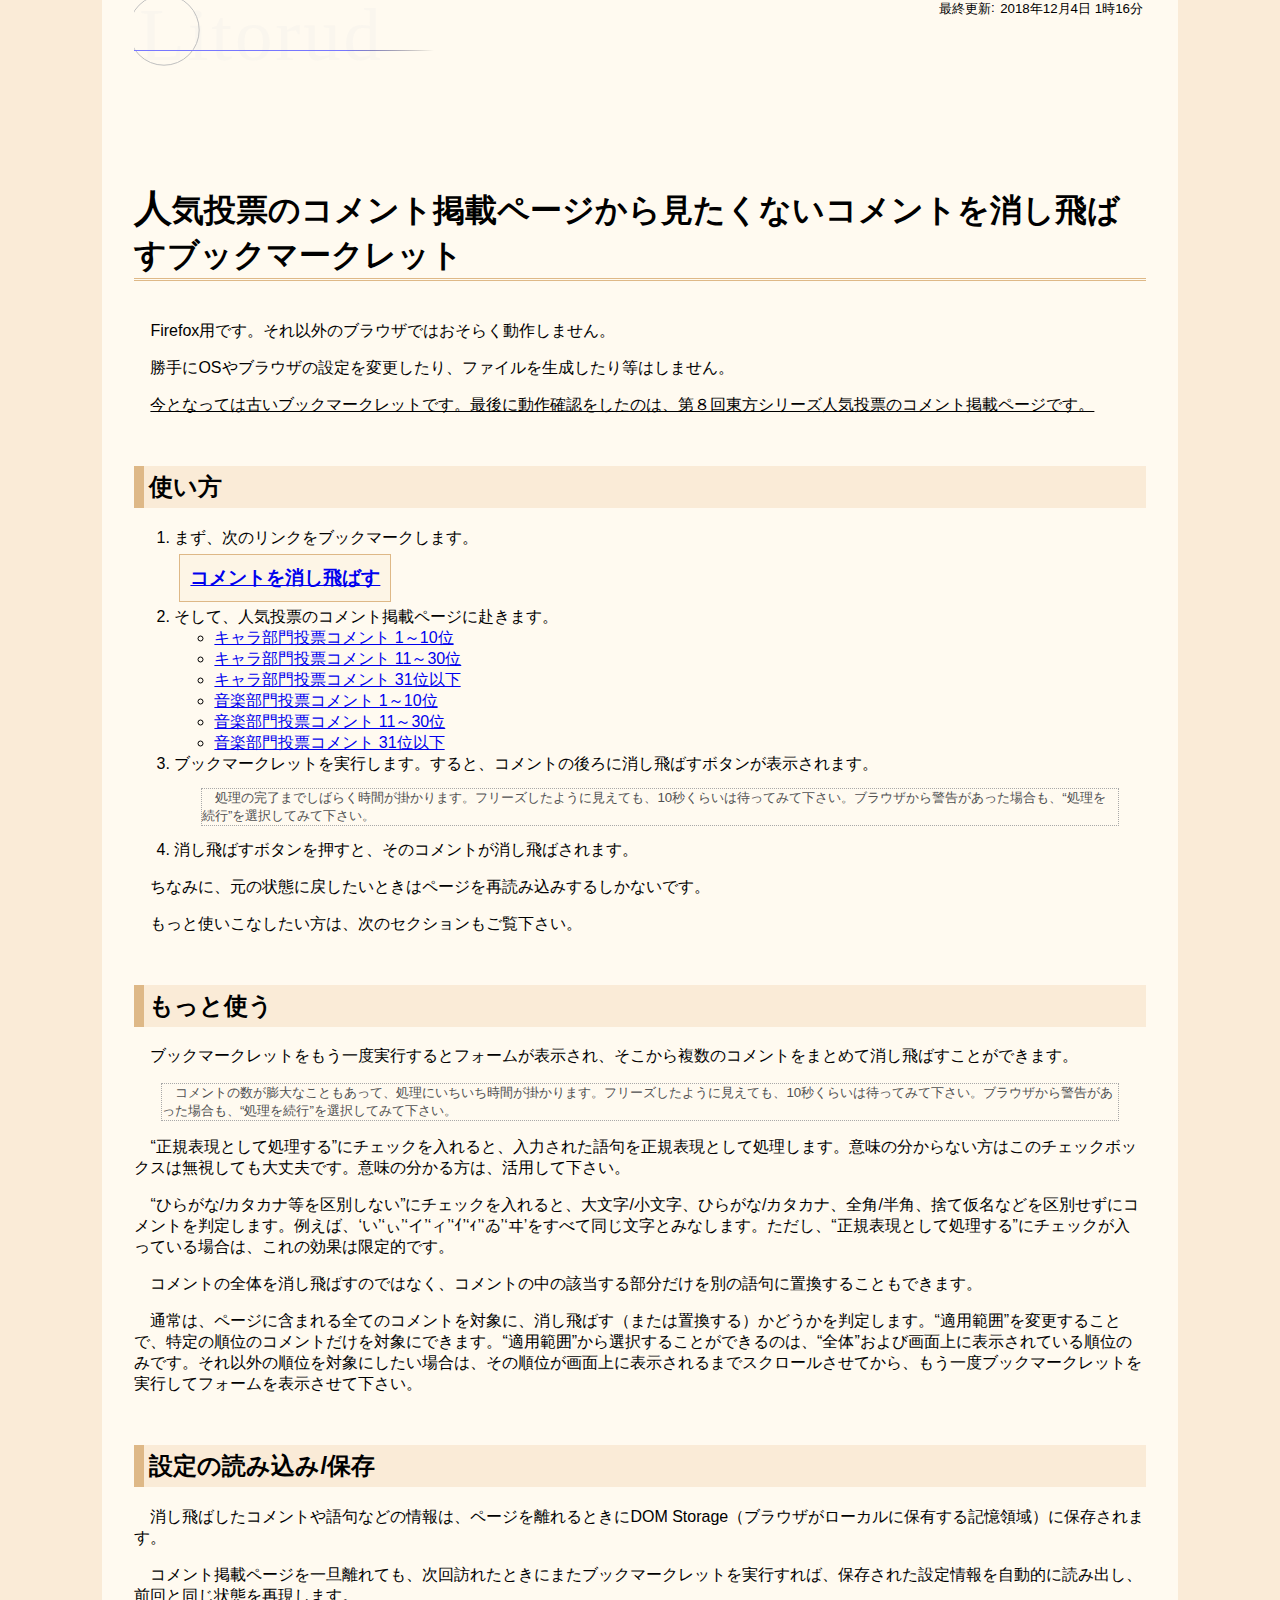
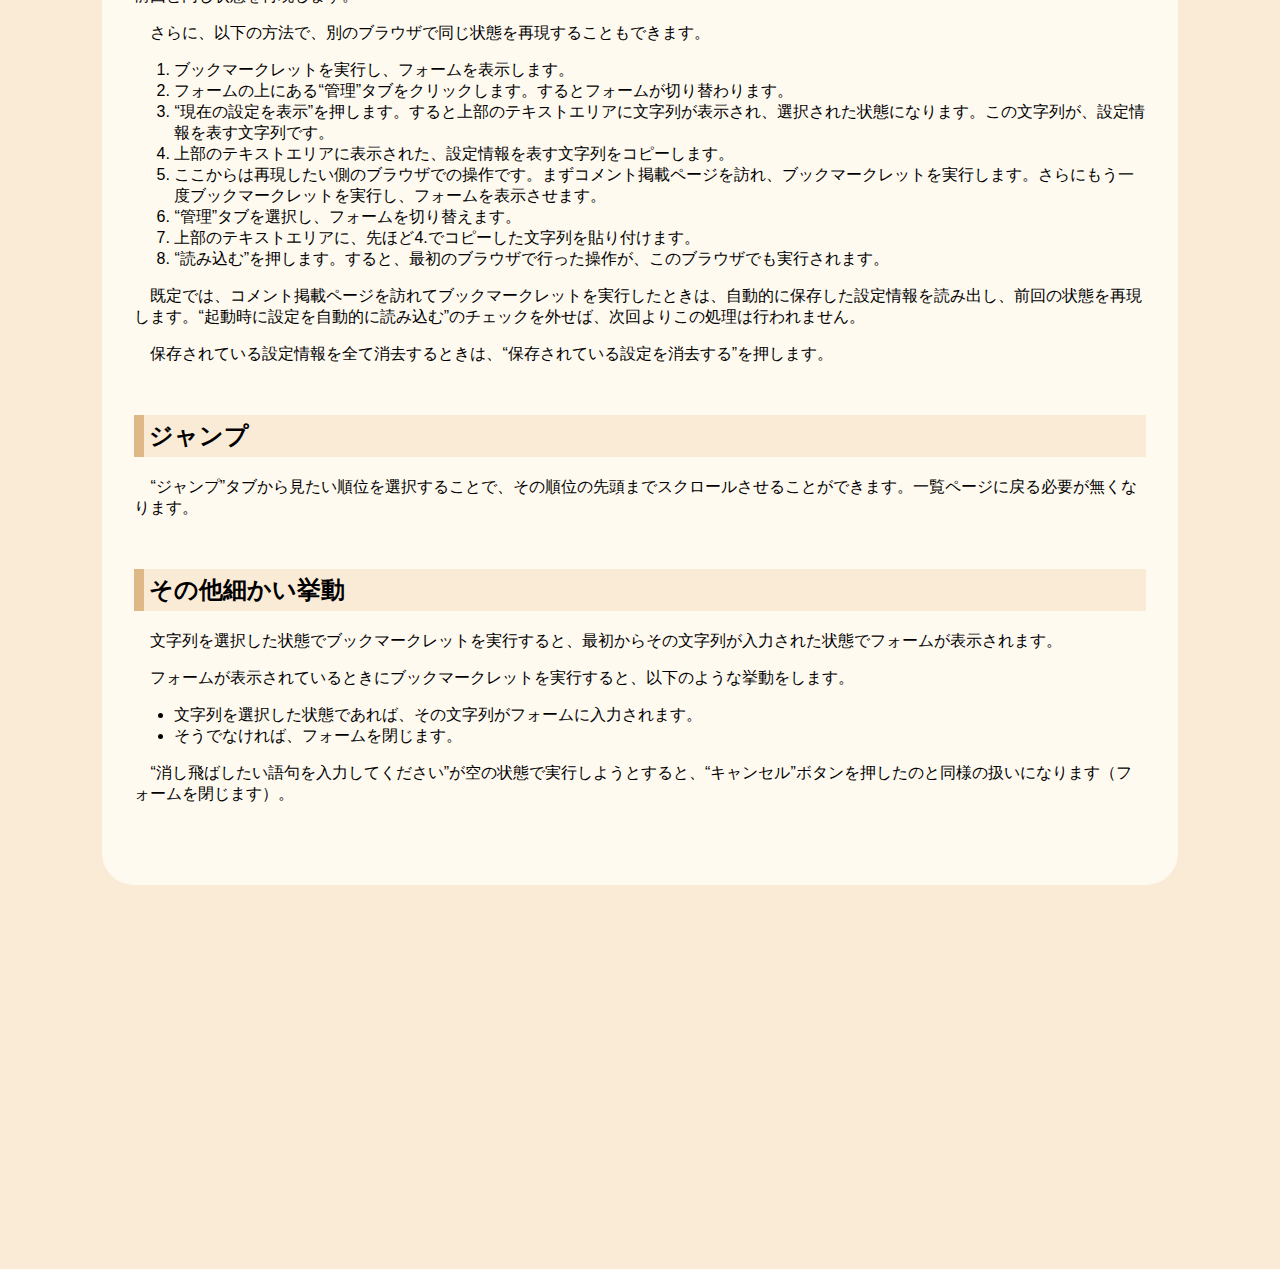
==== commit 28f34b02: "CSS を調整しました。" ====
--- a/Bookmarklet.html
+++ b/Bookmarklet.html
@@ -13,10 +13,12 @@
 <body>
 	<header>
 		<a href="/"><img src="Logo.svg" width="400" height="80" alt="トップページへ"></a>
-		<dl>
-			<dt>最終更新</dt>
-			<dd>2018年12月4日 1時16分</dd>
-		</dl>
+		<table>
+			<tr>
+				<th>最終更新</th>
+				<td>2018年12月4日 1時16分</td>
+			</tr>
+		</table>
 	</header>
 	<h1>人気投票のコメント掲載ページから見たくないコメントを消し飛ばすブックマークレット</h1>
 	<p>Firefox用です。それ以外のブラウザではおそらく動作しません。</p>
--- a/Style.css
+++ b/Style.css
@@ -1,17 +1,17 @@
 @charset "UTF-8";
 * {
-  margin-top: 0;
+  font-family: "游ゴシック", "Yu Gothic", sans-serif;
 }
 
 html {
-  background-color: #e0e0f0;
+  background-color: antiquewhite;
 }
 
 body {
-  font-family: "游ゴシック", "Yu Gothic", sans-serif;
   margin: 0 8% 30%;
   padding: 0 2em 4em;
-  background-color: whitesmoke;
+  border-radius: 0 0 2em 2em;
+  background-color: floralwhite;
 }
 
 header,
@@ -24,33 +24,35 @@
   background: none;
 }
 
-header dl,
-footer dl {
+header table,
+footer table {
   float: right;
 }
 
-header dl dt,
-footer dl dt {
-  float: left;
-  clear: left;
-  width: 7em;
+header th,
+header td,
+footer th,
+footer td {
+  border-style: none;
 }
 
-header dl dt:after,
-footer dl dt:after {
-  content: ":";
+header th,
+footer th {
+  background: none;
+  font-weight: normal;
+  text-align: start;
 }
 
-header dl dd,
-footer dl dd {
-  float: left;
-  margin-left: 1em;
+header th::after,
+footer th::after {
+  content: ":";
+  float: right;
 }
 
 h1 {
   margin-top: 100px;
   margin-bottom: 40px;
-  border-bottom-style: double;
+  border-bottom: double burlywood;
 }
 
 h1::first-letter {
@@ -60,8 +62,8 @@
 h2 {
   margin-top: 50px;
   padding: 5px;
-  border-left: 10px solid #c9d0e6;
-  background-color: #e6e8f0;
+  border-left: 10px solid burlywood;
+  background-color: antiquewhite;
 }
 
 p {
@@ -69,31 +71,26 @@
 }
 
 a:hover {
-  background: linear-gradient(transparent, orange);
+  background: linear-gradient(transparent, wheat);
 }
 
 table {
-  border: thin gray solid;
   border-collapse: collapse;
 }
 
 th,
 td {
-  border: thin gray dotted;
-  padding: 2px;
+  border: thin burlywood solid;
+  padding: 0 0.2em;
 }
 
 th {
-  border-bottom: thin gray solid;
-  background-color: #e6e8f0;
+  background-color: antiquewhite;
 }
 
 pre {
-  font-family: "游ゴシック", "Yu Gothic", sans-serif;
   border: thin lightgray ridge;
   white-space: pre-wrap;
-  line-height: 120%;
-  padding: 3px;
 }
 
 code {
@@ -103,22 +100,22 @@
 footer {
   margin-top: 4em;
   padding-top: 1em;
-  border-top: thin darkgray solid;
+  border-top: thin burlywood solid;
 }
 
 .app {
   display: inline-block;
   margin: 5px;
   padding: 10px;
-  border: thin solid;
-  background-color: #ffffeb;
+  border: thin solid burlywood;
+  background-color: oldlace;
   font-size: larger;
   font-weight: bolder;
   text-indent: 0;
 }
 
-a.app:hover {
-  background: orange;
+.app:hover {
+  background-color: wheat;
 }
 
 .note {
@@ -130,18 +127,18 @@
 }
 
 textarea {
-  font-family: "メイリオ", "Meiryo", sans-serif;
   width: 100%;
 }
 
 input:-moz-read-only {
-  background-color: gainsboro;
+  background-color: whitesmoke;
 }
 
-.text {
+input[type="text"] {
   width: 100%;
 }
 
+input[type="number"],
 .number {
   font-family: "Consolas", monospace;
   width: 20em;
@@ -153,8 +150,30 @@
   position: relative;
   max-width: 300px;
   padding: 5px;
-  border: thin solid;
-  background-color: #fffff0;
+  border: thin solid burlywood;
+  background-color: oldlace;
   vertical-align: top;
   cursor: move;
 }
+
+#cameraVideo {
+  display: none;
+  width: 100%;
+}
+
+#map {
+  width: 100%;
+  height: 50vmax;
+}
+
+#mapForm > dl div {
+  display: inline-block;
+}
+
+#mapForm > dl dt {
+  float: left;
+}
+
+#mapForm > dl div:last-of-type {
+  display: block;
+}
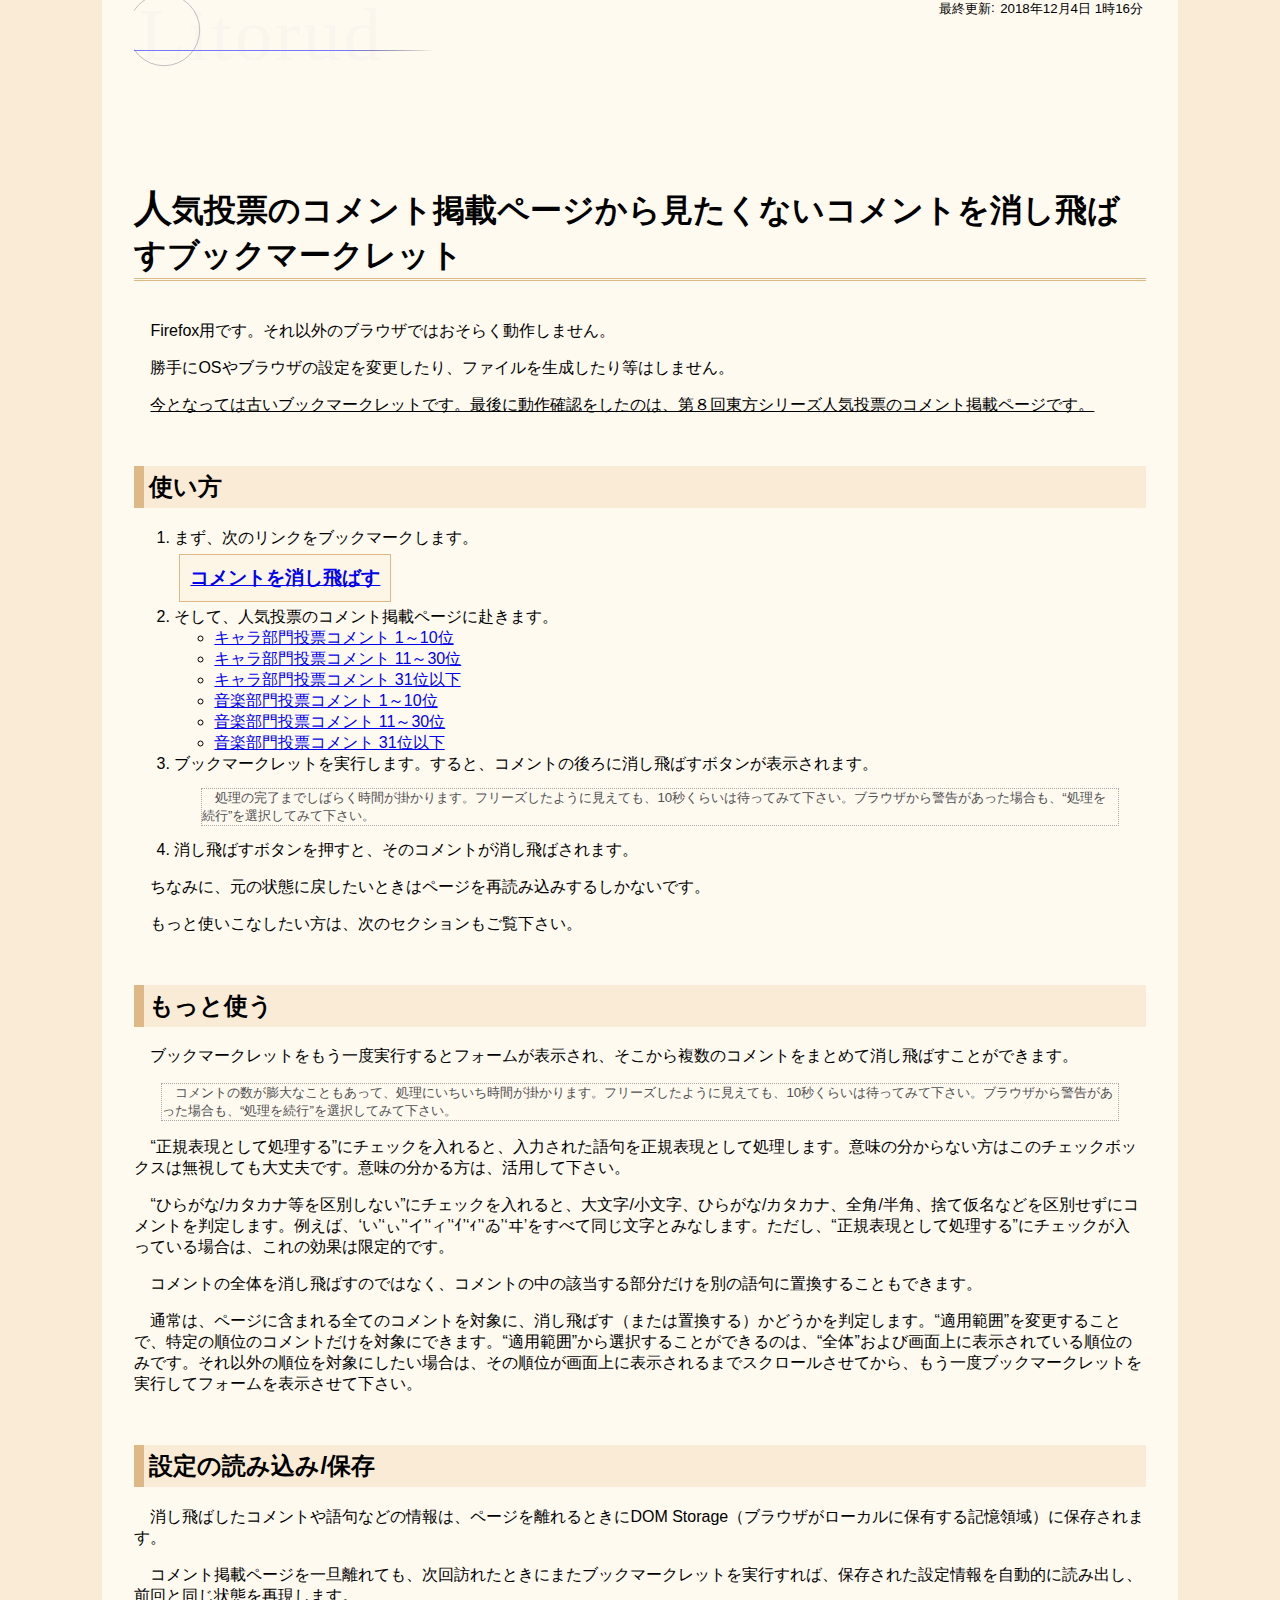
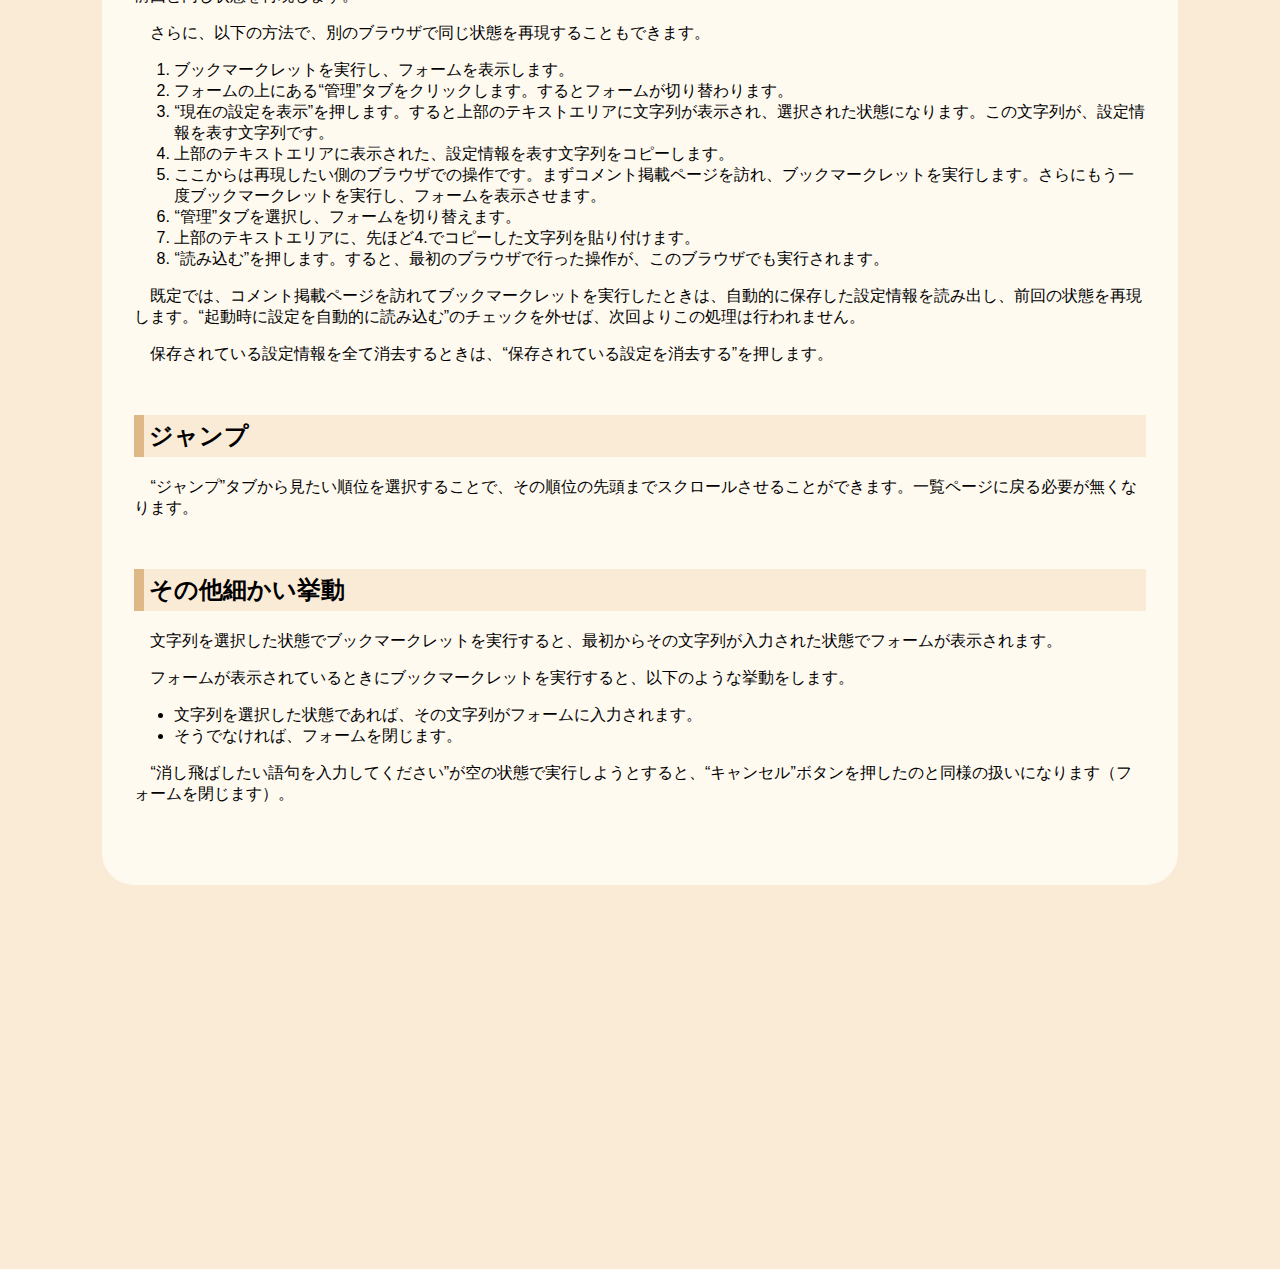
==== commit 3642b2c9: "不要と考えられる initial-scale=1 の記述を削除しました。" ====
--- a/Bookmarklet.html
+++ b/Bookmarklet.html
@@ -3,7 +3,7 @@
 
 <head>
 	<meta charset="UTF-8">
-	<meta name="viewport" content="width=device-width, initial-scale=1">
+	<meta name="viewport" content="width=device-width">
 	<title>人気投票のコメント掲載ページから見たくないコメントを消し飛ばすブックマークレット</title>
 	<link rel="stylesheet" type="text/css" href="Style.css">
 	<link rel="icon" type="image/png" href="Icon.png">
--- a/Style.css
+++ b/Style.css
@@ -1,8 +1,4 @@
 @charset "UTF-8";
-* {
-  font-family: "游ゴシック", "Yu Gothic", sans-serif;
-}
-
 html {
   background-color: antiquewhite;
 }
@@ -12,6 +8,7 @@
   padding: 0 2em 4em;
   border-radius: 0 0 2em 2em;
   background-color: floralwhite;
+  font-family: "游ゴシック", "Yu Gothic", sans-serif;
 }
 
 header,
@@ -88,13 +85,17 @@
   background-color: antiquewhite;
 }
 
+pre,
+code,
+textarea,
+input,
+output {
+  font-family: "Consolas", "BIZ UDゴシック", monospace;
+}
+
 pre {
   border: thin lightgray ridge;
   white-space: pre-wrap;
-}
-
-code {
-  font-family: "Consolas", "BIZ UDゴシック", monospace;
 }
 
 footer {
@@ -130,17 +131,20 @@
   width: 100%;
 }
 
-input:-moz-read-only {
-  background-color: whitesmoke;
-}
-
 input[type="text"] {
   width: 100%;
 }
 
+output {
+  display: inline-block;
+  width: 100%;
+  border: thin solid gray;
+  font-size: smaller;
+  background-color: whitesmoke;
+}
+
 input[type="number"],
 .number {
-  font-family: "Consolas", monospace;
   width: 20em;
   text-align: end;
 }
